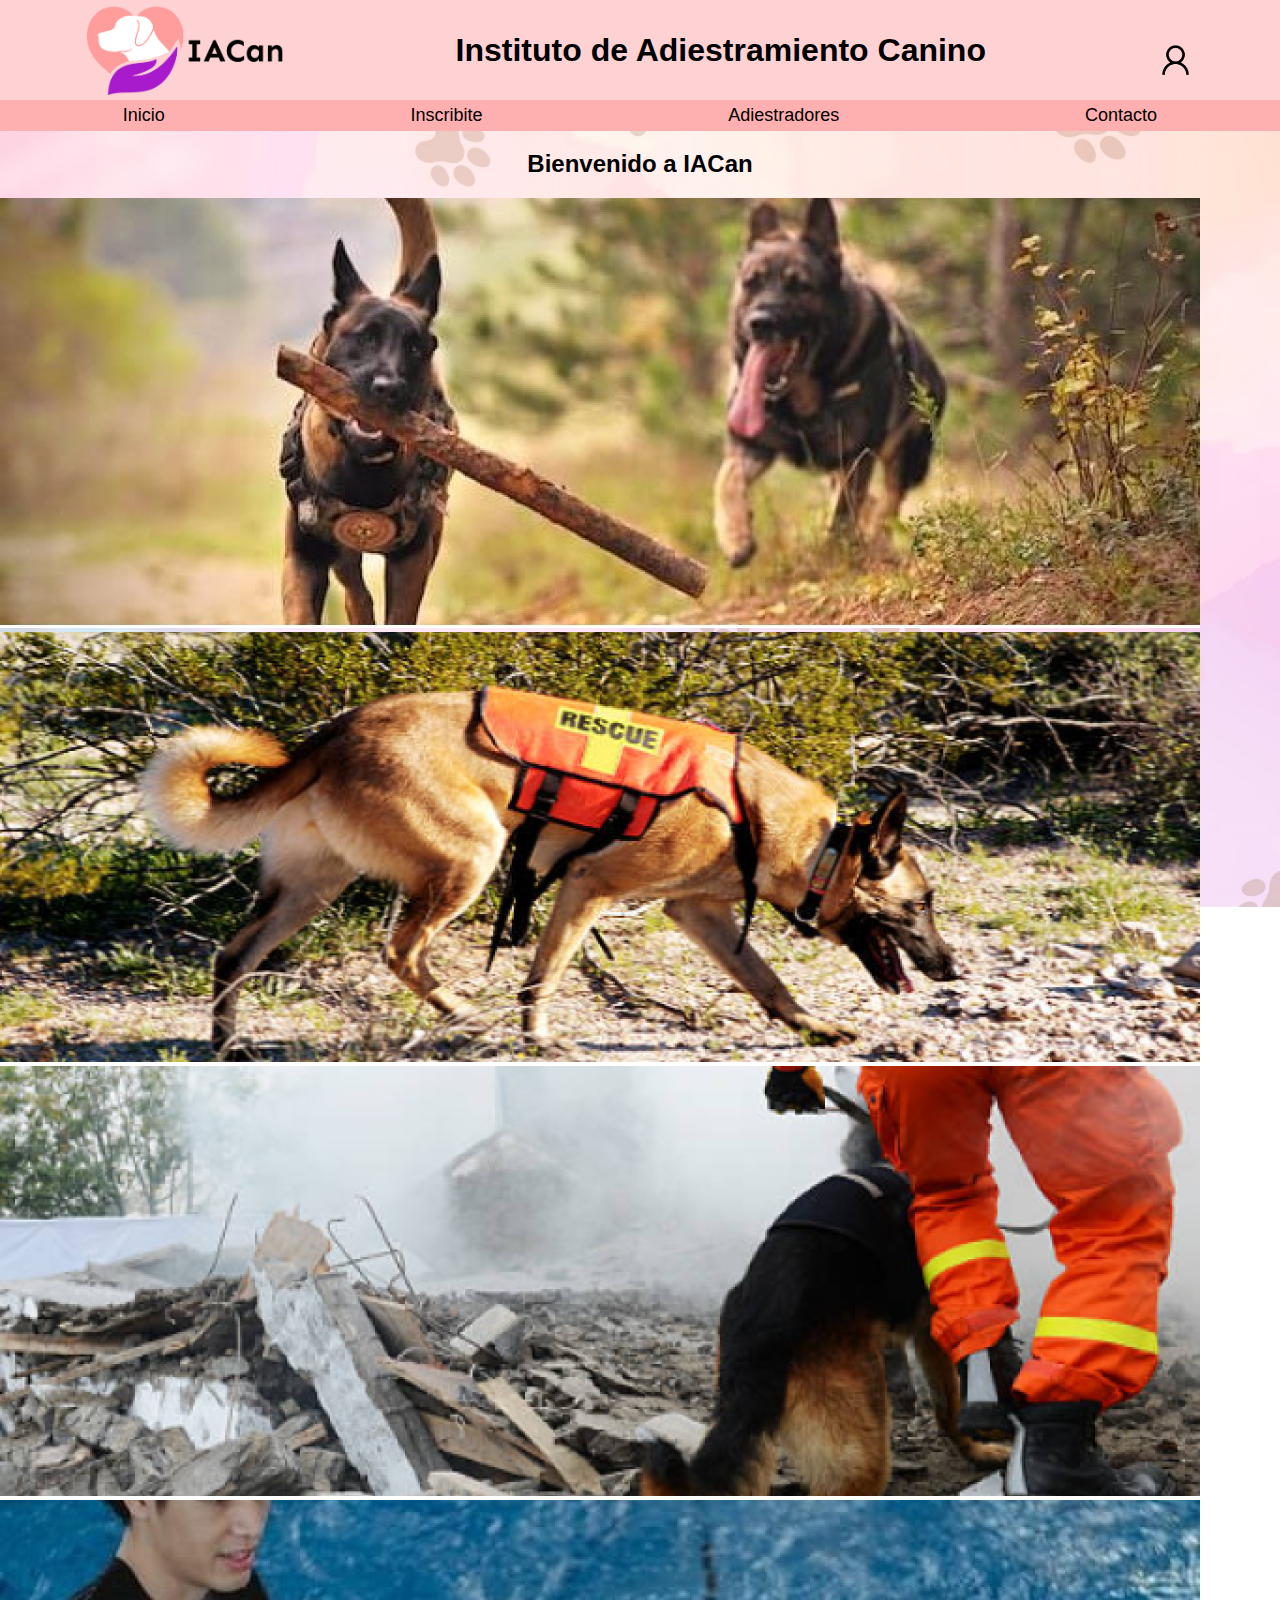
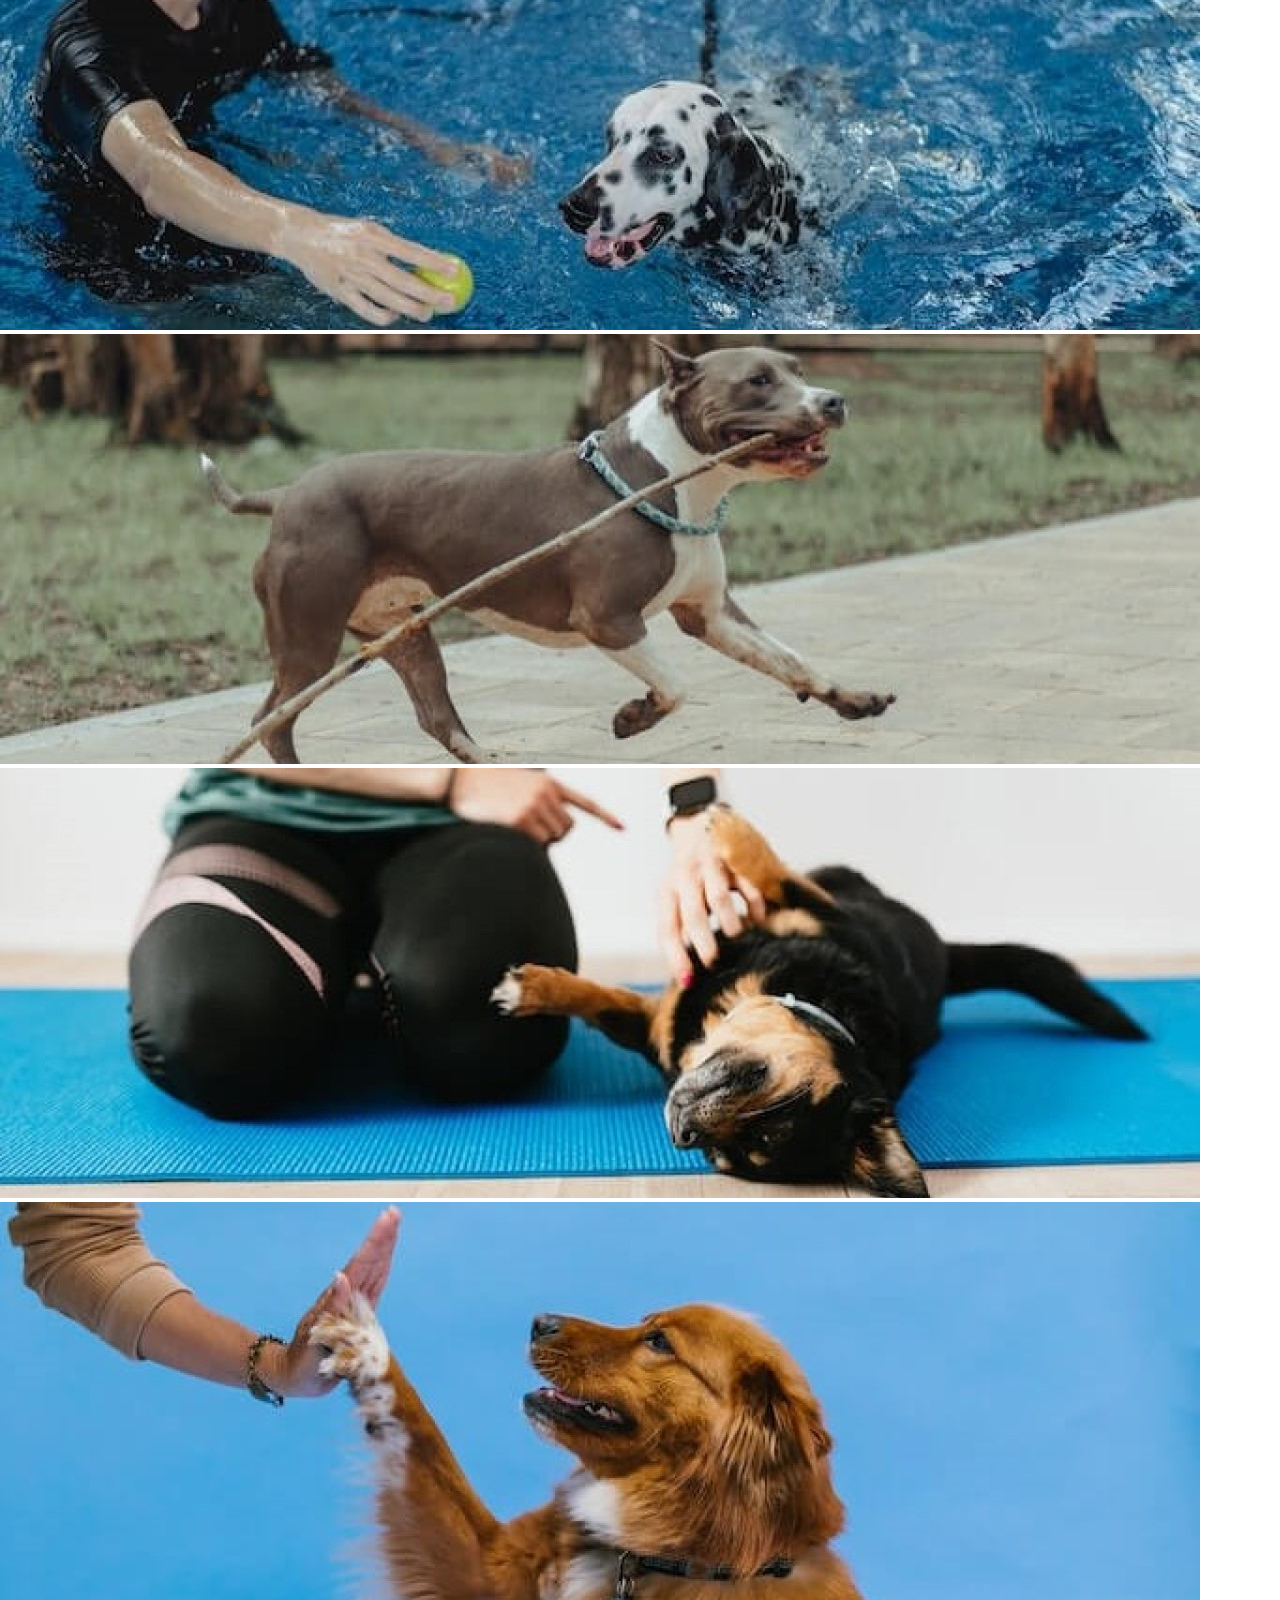
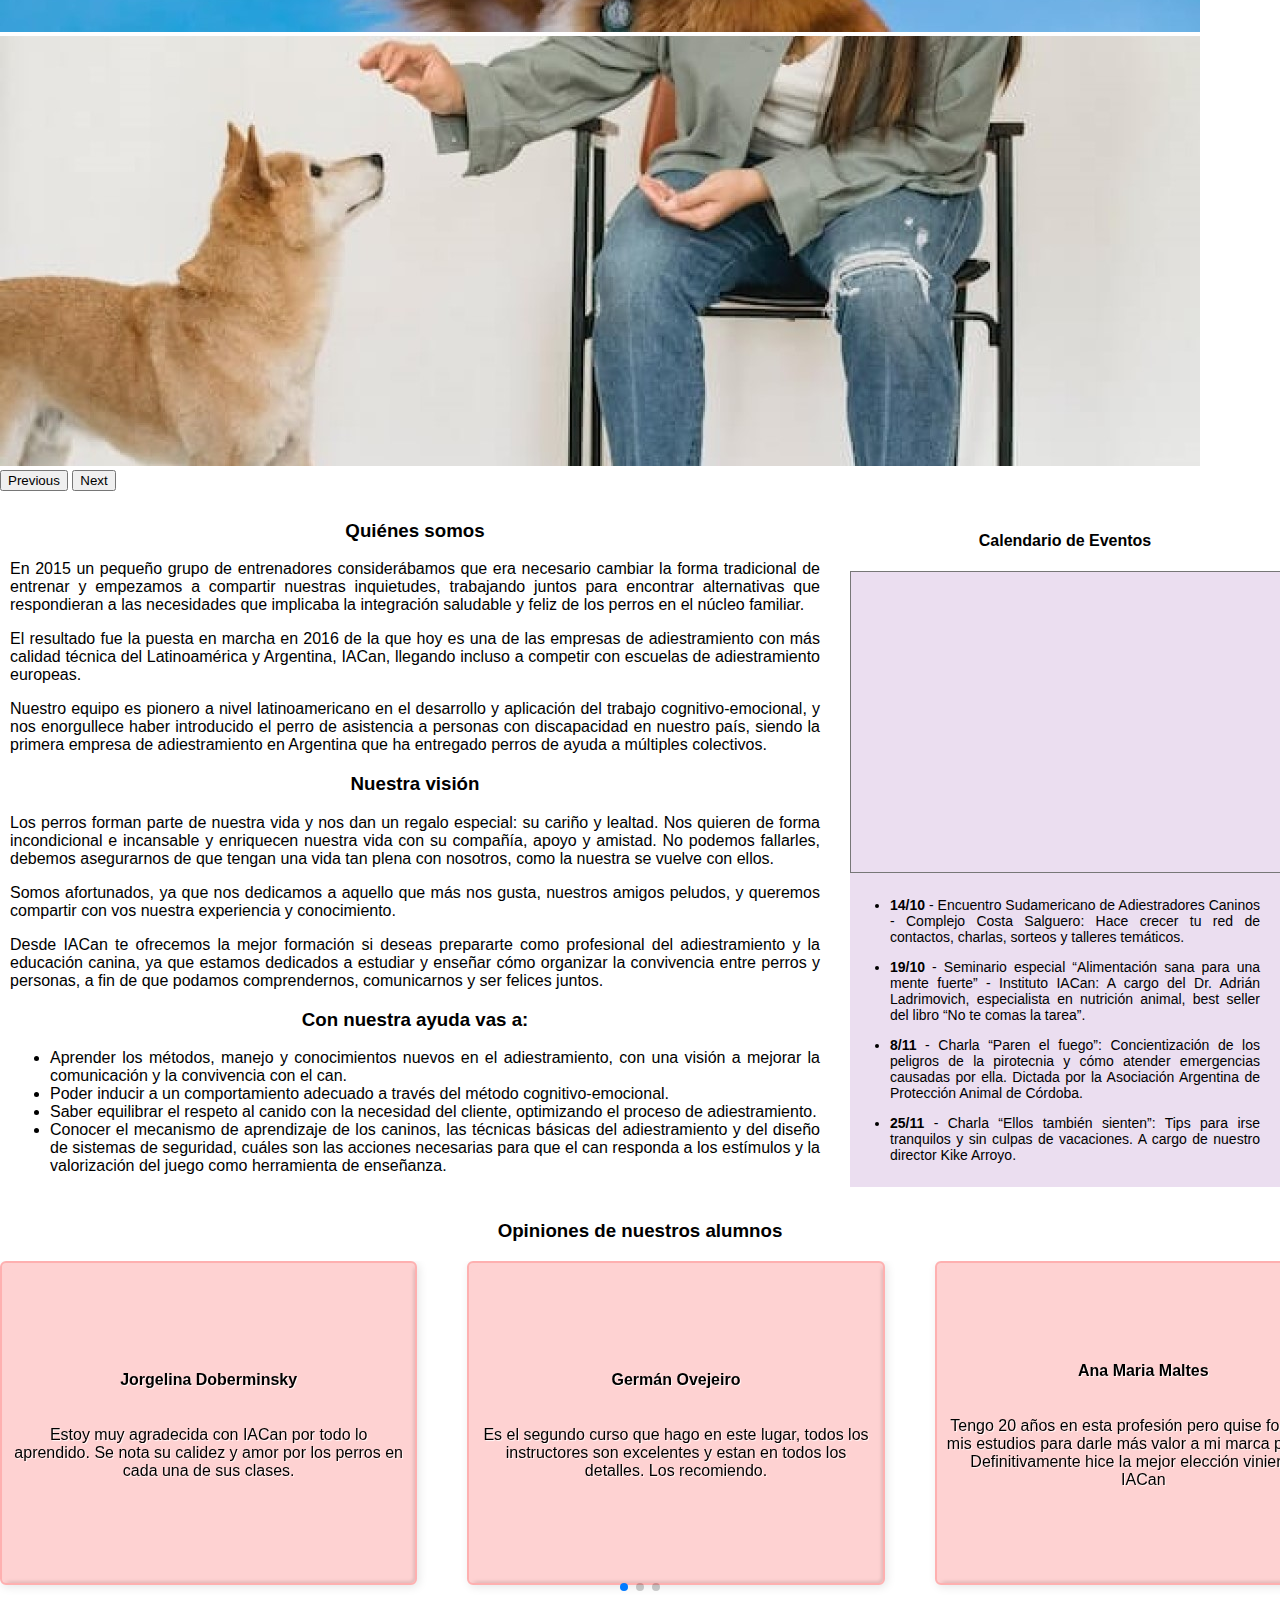
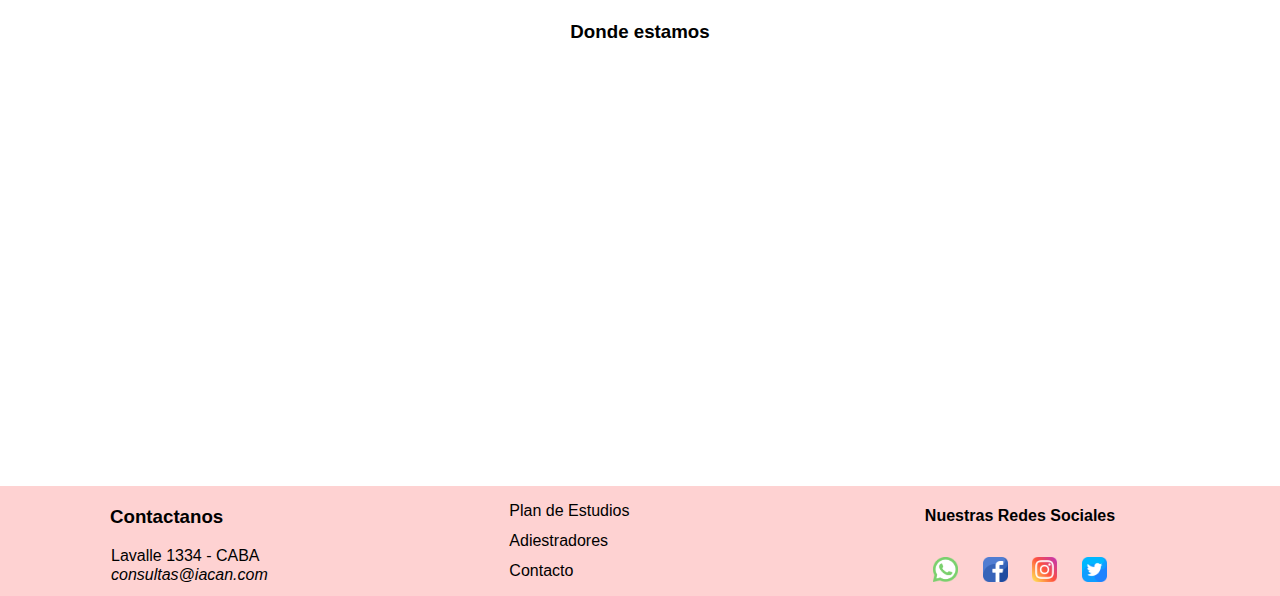
==== index.html @ 7c8966d3 "version 5 - con las opiniones y el log in" ====
<!DOCTYPE html>
<html lang="es">
  <head>
    <meta charset="UTF-8" />
    <meta name="viewport" content="width=device-width, initial-scale=1.0"">
    <title>IACan</title>
    <link rel="shortcut icon" href="img/ico/IACan-Favicon.ico" type="image/x-icon"/>
    <link href="https://cdn.jsdelivr.net/npm/bootstrap@5.3.2/dist/css/bootstrap.min.css" rel="stylesheet" integrity="sha384-T3c6CoIi6uLrA9TneNEoa7RxnatzjcDSCmG1MXxSR1GAsXEV/Dwwykc2MPK8M2HN" crossorigin="anonymous">
    <link rel="stylesheet" href="https://cdn.jsdelivr.net/npm/swiper@10/swiper-bundle.min.css" />
    <link rel="stylesheet" href="css/style.css" />

  </head>
  <body>
    <header>
      <div class="contenedor">
        <img src="img/IACan Logo.png" alt="Logo" class="logo-style" />
        <h1>Instituto de Adiestramiento Canino</h1>
        <a href="pages/form-login.html"><img src="img/inicio.png" alt="inicio" id="inicio"/></a>
      </div>
      <nav>
        <ul>
          <li><a href="#">Inicio</a></li>
          <li><a href="pages/inscripciones.html" target="_self">Inscribite</a></li>
          <li><a href="pages/adiestradores.html" target="_self">Adiestradores</a></li>
          <li><a href="pages/contacto.html" target="_blank">Contacto</a></li>
        </ul>
      </nav>
    </header>
    <main>
      <h2>Bienvenido a IACan</h2>
      <div id="carouselExampleAutoplaying" class="carousel slide" data-bs-ride="carousel">
        <div class="carousel-inner">
          <div class="carousel-item active" data-bs-interval="2000">
            <img src="./img/fot1.jpg" class="d-block w-100" alt="...">
          </div>
          <div class="carousel-item" data-bs-interval="2000">
            <img src="./img/Foto2.png" class="d-block w-100" alt="...">
          </div>
          <div class="carousel-item" data-bs-interval="2000">
            <img src="./img/Foto3.png" class="d-block w-100" alt="...">
          </div>
          <div class="carousel-item" data-bs-interval="2000">
            <img src="./img/fot2.jpg" class="d-block w-100" alt="...">
          </div>
          <div class="carousel-item" data-bs-interval="2000">
            <img src="./img/fot3.jpg" class="d-block w-100" alt="...">
          </div>
          <div class="carousel-item" data-bs-interval="2000">
            <img src="./img/fot4.jpg" class="d-block w-100" alt="...">
          </div>  
          <div class="carousel-item" data-bs-interval="2000">
            <img src="./img/fot6.jpg" class="d-block w-100" alt="...">
          </div>
          <div class="carousel-item" data-bs-interval="2000">
            <img src="./img/fot9.jpg" class="d-block w-100" alt="...">
          </div>
        </div>
        <button class="carousel-control-prev" type="button" data-bs-target="#carouselExampleAutoplaying" data-bs-slide="prev">
          <span class="carousel-control-prev-icon" aria-hidden="true"></span>
          <span class="visually-hidden">Previous</span>
        </button>
        <button class="carousel-control-next" type="button" data-bs-target="#carouselExampleAutoplaying" data-bs-slide="next">
          <span class="carousel-control-next-icon" aria-hidden="true"></span>
          <span class="visually-hidden">Next</span>
        </button>
      </div>
      <div class="centro">
        <div class="info">
          <h3>Quiénes somos</h3>
          <p>
            En 2015 un pequeño grupo de entrenadores considerábamos que era necesario cambiar la forma tradicional de entrenar y 
            empezamos a compartir nuestras inquietudes, trabajando juntos para encontrar alternativas que respondieran a las 
            necesidades que implicaba la integración saludable y feliz de los perros en el núcleo familiar.
          </p>
          <p>  
            El resultado fue la puesta en marcha en 2016 de la que hoy es una de las empresas de adiestramiento con más calidad 
            técnica del Latinoamérica y Argentina, IACan, llegando incluso a competir con escuelas de adiestramiento europeas.
          </p>
          <p>
            Nuestro equipo es pionero a nivel latinoamericano en el desarrollo y aplicación del trabajo cognitivo-emocional, y nos 
            enorgullece haber introducido el perro de asistencia a personas con discapacidad en nuestro país, siendo la primera 
            empresa de adiestramiento en Argentina que ha entregado perros de ayuda a múltiples colectivos.
          </p>
          <h3>Nuestra visión</h3>
          <p>
            Los perros forman parte de nuestra vida y nos dan un regalo especial: su cariño y lealtad. Nos quieren de forma 
            incondicional e incansable y enriquecen nuestra vida con su compañía, apoyo y amistad. No podemos fallarles, debemos 
            asegurarnos de que tengan una vida tan plena con nosotros, como la nuestra se vuelve con ellos.
          </p>
          <p>
            Somos afortunados, ya que nos dedicamos a aquello que más nos gusta, nuestros amigos peludos, y queremos compartir con 
            vos nuestra experiencia y conocimiento.
          </p>
          <p>
            Desde IACan te ofrecemos la mejor formación si deseas prepararte como profesional del adiestramiento y la educación canina, 
            ya que estamos dedicados a estudiar y enseñar cómo organizar la convivencia entre perros y personas, a fin de que podamos 
            comprendernos, comunicarnos y ser felices juntos.
          </p>
          <h3>Con nuestra ayuda vas a:</h3>
          <ul>
            <li>Aprender los métodos, manejo y conocimientos nuevos en el adiestramiento, con una visión a mejorar la comunicación 
              y la convivencia con el can.</li>
            <li>Poder inducir a un comportamiento adecuado a través del método cognitivo-emocional.</li>
            <li>Saber equilibrar el respeto al canido con la necesidad del cliente, optimizando el proceso de adiestramiento.</li>
            <li>Conocer el mecanismo de aprendizaje de los caninos, las técnicas básicas del adiestramiento y del diseño de sistemas 
              de seguridad, cuáles son las acciones necesarias para que el can responda a los estímulos y la valorización del juego 
              como herramienta de enseñanza.</li>
          </ul>
        </div>
        <div class="aside">
          <h4>Calendario de Eventos</h4>
          <div class="calendario">
            <iframe src="https://calendar.google.com/calendar/embed?height=300&wkst=1&bgcolor=%23B39DDB&ctz=America%2FArgentina%2FBuenos_Aires&showTitle=0&showPrint=0&showCalendars=0&showTz=0&showTabs=0&src=NWUyODk5MTg5NDNkMjVhNzdjMzYxMTgxMzAzMzRlMDExNDU2MDM2ODI1NWQyNjkxYmQ0NzE1MzI3MTgxY2EwZUBncm91cC5jYWxlbmRhci5nb29nbGUuY29t&color=%23B39DDB" style="border:solid 1px #777" width="430" height="300" frameborder="0" scrolling="no"></iframe>
            <ul class="eventos">
              <li>
                <p>
                  <b>14/10</b> - Encuentro Sudamericano de Adiestradores Caninos - Complejo Costa Salguero: Hace crecer tu red 
                  de contactos, charlas, sorteos y talleres temáticos.
                </p>  
              </li>
              <li>
                <p>
                  <b>19/10</b> - Seminario especial “Alimentación sana para una mente fuerte” - Instituto IACan: A cargo del 
                  Dr. Adrián Ladrimovich, especialista en nutrición animal, best seller del libro “No te comas la tarea”.
                </p>  
              </li>
              <li>
                <p>
                  <b>8/11</b> - Charla “Paren el fuego”: Concientización de los peligros de la pirotecnia y cómo atender 
                  emergencias causadas por ella. Dictada por la Asociación Argentina de Protección Animal de Córdoba.
                </p>  
              </li>
              <li>
                <p>
                  <b>25/11</b> - Charla “Ellos también sienten”: Tips para irse tranquilos y sin culpas de vacaciones. A cargo 
                  de nuestro director Kike Arroyo.
                </p>  
              </li>
            </ul>
          </div>
        </div>
      </div>
      <h3>Opiniones de nuestros alumnos</h3>
      <div class="swiper mySwiper">
        <div class="swiper-wrapper">
          <div class="swiper-slide">
            <h4>Jorgelina Doberminsky</h4>
            <p>
              Estoy muy agradecida con IACan por todo lo aprendido. Se nota su calidez y amor por los perros en cada una de sus clases.
            </p>
          </div>
          <div class="swiper-slide">
            <h4>Germán Ovejeiro</h4>
            <p>
              Es el segundo curso que hago en este lugar, todos los instructores son excelentes y estan en todos los detalles. 
              Los recomiendo.
            </p>
          </div>
          <div class="swiper-slide">
            <h4>Ana Maria Maltes</h4>
            <p>
              Tengo 20 años en esta profesión pero quise formalizar mis estudios para darle más valor a mi marca personal. 
              Definitivamente hice la mejor elección viniendo a IACan
            </p>
          </div>
          <div class="swiper-slide">
            <h4>Pastor Belgman</h4>
            <p>
              IACan me ha permitido poder responder a las exigencias actuales de mis clientes y poder brindarles lo mejor a nuestros 
              mejores amigos cuadrúpedos.
            </p>
          </div>
          <div class="swiper-slide">
            <h4>Laura Beagle</h4>
            <p>
              Formar un can como acompañante es una gran responsabilidad. El instituto no solo me ha permitido dedicarme a esta 
              hermosa profesión de manera responsable, sino que tambien crea el sentimiento de compromiso con su compañero humano 
              en cada uno de los perros con los que se trabaja. Gracias IACan!
            </p>
          </div>
        </div>
        <div class="swiper-pagination"></div>
      </div>
      <div class="mapa">
        <h3>Donde estamos</h3>
        <iframe src="https://www.google.com/maps/embed?pb=!1m14!1m8!1m3!1d3284.066946732176!2d-58.3855831!3d-34.6024686!3m2!1i1024!2i768!4f13.1!3m3!1m2!1s0x95bccac663e1c671%3A0x56cd23d36848e42f!2sLavalle%201334%2C%20C1055%20CABA!5e0!3m2!1ses!2sar!4v1696792927152!5m2!1ses!2sar" width="600" height="400" style="border:0;" allowfullscreen="" loading="lazy" referrerpolicy="no-referrer-when-downgrade"></iframe>  
      </div>
    </main>
    <footer>
      <div class="datos">
        <h3>Contactanos</h3>
        <p>Lavalle 1334 - CABA</p>
        <p><i>consultas@iacan.com</i></p>
      </div>
      <div class="links">
        <a href="archivos/adiestramiento_canino.pdf" download>Plan de Estudios</a>
        <a href="pages/adiestradores.html">Adiestradores</a>
        <a href="pages/contacto.html" target="_blank">Contacto</a>
      </div>
      <div class="red">
        <h4>Nuestras Redes Sociales</h4>
        <div>
          <a href="#"><img src="img/whatsapp.png" alt="whatsapp"></a>
          <a href="#"><img src="img/facebook.png" alt="facebook"></a>
          <a href="#"><img src="img/instagram.png" alt="instagram"></a>
          <a href="#"><img src="img/twitter.png" alt="twitter"></a>
        </div>
      </div>
    </footer>
    <script src="https://cdn.jsdelivr.net/npm/bootstrap@5.3.2/dist/js/bootstrap.bundle.min.js" integrity="sha384-C6RzsynM9kWDrMNeT87bh95OGNyZPhcTNXj1NW7RuBCsyN/o0jlpcV8Qyq46cDfL" crossorigin="anonymous"></script>
    <script src="https://cdn.jsdelivr.net/npm/swiper@10/swiper-bundle.min.js"></script>

  <!-- Initialize Swiper -->
  <script>
    var swiper = new Swiper(".mySwiper", {
      slidesPerView: 3,
      spaceBetween: 10,
      pagination: {
        el: ".swiper-pagination",
        clickable: true,
      },
      breakpoints: {
        640: {
          slidesPerView: 1,
          spaceBetween: 20,
        },
        768: {
          slidesPerView: 2,
          spaceBetween: 40,
        },
        1024: {
          slidesPerView: 3,
          spaceBetween: 50,
        },
      },
    });
  </script>
  </body>
</html>
---- css/style.css ----
/* Index */
*{
    font-family: Arial, Helvetica, sans-serif;
}

body{
    background-image: url("/img/Fondo.jpg");
    background-position: center center;
    background-repeat: no-repeat;
    background-size: cover;
    background-attachment: fixed;
    margin: 0;
}

header {
    background-color: rgb(254, 210, 210);
    height: 130px;
}

.contenedor {
    height: 100px;
    display: flex;
    justify-content: space-around;
    align-items: center; 
}

.logo-style {
    height: 90px;
}

h1 {
    text-align: center;
    color: #000;
}

#inicio {
    height: 30px;
    float: right;
    margin-top: 20px;
    padding: 5px;
}

#inicio:hover{
    background-color: rgb(254, 176, 176);
    border-radius: 15px;
   
}

nav ul {
    margin: 0;
    padding: 0;
    list-style-type: none;
    display: flex;
    flex-wrap: wrap;
    background-color: rgb(254, 176, 176);
    color: #000;
}

nav li {
    flex: 1 0 auto;
    text-align: center;
}

nav li a {
    font-size: 18px;
}

nav ul a {
    display: block;
    text-decoration: none;
    color:#000;
    margin-left: 110px;
    margin-right: 110px;
    padding: 5px;
}

nav ul a:hover {
    background-color:rgb(215, 189, 226) ;
    color: #000;
    padding: 5px;
}

main { 
    width: 1280px;
    margin: 20px auto;
}

h2 {
    text-align: center;
}

.centro {
    display: flex;
    justify-content: center;
}

.info{
    width: 850px;
    float: left;
    padding: 10px;
    text-align: justify;
    margin-right: 20px;
}

.info h3 {
    text-align: center;
}

.aside{
    width: 430px;
    float: right;
    margin-top: 20px;
}

.aside h4 {
    text-align: center;
}

.calendario {
    background-color: rgb(235, 222, 240);
    padding-bottom: 10px;
}

iframe {
    margin: 0;
}

.eventos {
    text-align: justify;
    font-size: 14px;
    margin-right: 20px;
    margin-top: 20px;
}

h3 {
    text-align: center;
}
.swiper {
    width: 100%;
    height: 100%;
}

.swiper-slide {
    text-align: center;
    font-size: 16px;
    border: 2px solid rgb(254, 176, 176);
	background: rgb(254, 210, 210);
	border-radius: 6px;  
	box-shadow: inset 5px 5px 5px rgb(254, 210, 210), inset -2px -2px 3px rgba(0,0,0,.1), 2px 2px 10px rgba(0,0,0,.1);
	text-shadow: 1px 1px 1px rgba(255,255,255,.9);
    display: flex;
    flex-direction: column;
    justify-content: center;
    align-items: center;
    height: 300px;
    padding: 10px;
}

.swiper-slide img {
    display: block;
    width: 100%;
    height: 100%;
    object-fit: cover;
}

.swiper-pagination {
    position: relative;
    top: 5px;
}

.mapa {
    text-align: center;
}

footer {
    margin: 0px;
    background-color: rgb(254, 210, 210);
    color: #000;
    display: flex;
    justify-content: space-between;
}

.datos {
    margin-top: 10px;
    margin-left: 110px;
}

.datos p{
    margin: 1px;
}

.datos h3{
    margin-top: 10px;
    text-align: left;
}

.links {
    display: flex;
        flex-direction: column;
        justify-content: center;
}

.links a {
    text-decoration: none;
    color: #000;
    padding: 6px;
}

.links a:hover {
    background-color:rgb(215, 189, 226);
    color: #000;
    padding: 6px;
}

.red {
    width: 300px;
    margin-right: 110px;
    display: flex;
    flex-direction: column;
    align-items: center;
    justify-content: center;
}

.red h4 {
    font-weight: bold;
}

.red img {
    width: 25px;
    margin: 10px;
}

/* Inscribite */

.video {
    display: flex;
    justify-content: center;
    align-items: center;
}

.texto {
    text-align: justify;
    margin-left: 100px;
    margin-right: 100px;
}

.box {
    width: 1100px;
    margin: auto;
    display:flex;
    flex-flow: wrap;
    justify-content: center;
    align-items: center;
}

.card_box {
    margin: 10px;
    perspective: 700;
    -webkit-perspective: 700;
}

.card {
    margin: 20px;
    width: 300px;
    height: 320px;
    position: relative;
    background-color: rgb(254, 176, 176);
    transform-style: preserve-3d;
    transition: 0.7s ease;
}

.frente, .dorso {
    width: 90%;
    height: 100%;
    position: absolute;
    backface-visibility: hidden;
    -webkit-backface-visibility: hidden;
}

.dorso {
    background-color: rgb(254, 176, 176);
    transform: rotateY(180deg);
    padding: 15px;
    display: flex;
    flex-direction: column;
    justify-content: center;
    align-items: center;
    text-align: justify;
}

.card_box:hover .card{
    transform: rotateY(180deg);
}

.boton {
    color: black;
    font-size: 25px;
    width: 300px;
    height: 150px;
    display: flex;
    justify-content: center;
    align-items: center;
    background-color: rgb(215, 189, 226);
    border: 3px solid;
    border-color: rgb(125, 60, 152);
    border-radius: 10px;
    transition: 0.5s;
    cursor: pointer;
    margin: 40px;
}

.boton:hover {
    transition: 0.5s;
    background-color: rgb(254, 210, 210);
    border: 3px solid;
    border-color: rgb(94, 13, 6);
}

.boton a{
    text-decoration: none;
    color:#000;
    font-weight: bold;
}

.boton a:hover{
    color:#000;
}

.grupo {
    display: flex;
    justify-content: center;
}

/*Adiestradores*/

#adiestradores {
    display: grid;
    grid-gap: 20px;
    grid-template-columns: 620px 620px;
    justify-content: space-between;
}

.biselado {
    padding: 20px;
	border: 2px solid rgb(254, 176, 176);
	background: rgb(254, 210, 210);
	border-radius: 6px;  
	box-shadow: inset 5px 5px 5px rgb(254, 210, 210), inset -2px -2px 3px rgba(0,0,0,.1), 2px 2px 10px rgba(0,0,0,.1);
	text-shadow: 1px 1px 1px rgba(255,255,255,.9);
}

.biselado .encabezado {
    height: 90px;
}
.biselado h3 {
    text-align: left;
}

.biselado p{
    margin-bottom: 0;
}

.orden {
    display: grid;
    grid-template-columns: 280px 280px;
    grid-template-rows: 50px 50px;    
}

.orden .barrios {
    display: inline-flex;
}

.orden .barrios p {
    margin-right: 10px;
}

.orden .puntaje {
    display: inline-flex;
    align-items: end;
    margin-bottom: 15px;
}

.orden .puntaje img {
    background-size: cover;
    margin-left: 10px;
}

.btn-abrir-modal1, .btn-abrir-modal2, .btn-abrir-modal3, .btn-abrir-modal4, .btn-abrir-modal5, .btn-abrir-modal6, .btn-abrir-modal7, .btn-abrir-modal8, .btn-abrir-modal9, .btn-abrir-modal10, .btn-abrir-modal11, .btn-abrir-modal12, .btn-abrir-modal13, .btn-abrir-modal14,.btn-abrir-modal15,.btn-abrir-modal16,.btn-abrir-modal17,.btn-abrir-modal18,.btn-abrir-modal19,.btn-abrir-modal20,.btn-abrir-modal21,.btn-abrir-modal22,.btn-abrir-modal23,.btn-abrir-modal24,.btn-abrir-modal25,.btn-abrir-modal26,.btn-abrir-modal27,.btn-abrir-modal28,.btn-abrir-modal29,.btn-abrir-modal30 {
    width: 150px;
    height: 30px;
    margin: 10px 75px;
    font-weight: bold;
    background-color: rgb(215, 189, 226);
    border: 3px solid;
    border-color: rgb(125, 60, 152);
    border-radius: 10px;
    cursor: pointer;
}

.modal1 , .modal2, .modal3, .modal4, .modal5, .modal6, .modal7, .modal8, .modal9, .modal10, .modal11, .modal12, .modal13, .modal14, .modal15, .modal16, .modal17, .modal18, .modal19, .modal20, .modal21, .modal22, .modal23, .modal24, .modal25, .modal26, .modal27, .modal28, .modal29, .modal30 {
    background-color: rgb(254, 210, 210);
    border: 3px solid;
    border-color: rgb(94, 13, 6);
    border-radius: 10px;
}

.huellas {
    list-style-image: url("../img/huella.png");
    padding: 5px;
}

.btn-cerrar-modal1,.btn-cerrar-modal2,.btn-cerrar-modal3,.btn-cerrar-modal4,.btn-cerrar-modal5,.btn-cerrar-modal6,.btn-cerrar-modal7,.btn-cerrar-modal8,.btn-cerrar-modal9,.btn-cerrar-modal10,.btn-cerrar-modal11,.btn-cerrar-modal12,.btn-cerrar-modal13,.btn-cerrar-modal14,.btn-cerrar-modal15,.btn-cerrar-modal16,.btn-cerrar-modal17,.btn-cerrar-modal18,.btn-cerrar-modal19,.btn-cerrar-modal20,.btn-cerrar-modal21,.btn-cerrar-modal22,.btn-cerrar-modal23,.btn-cerrar-modal24,.btn-cerrar-modal25,.btn-cerrar-modal26,.btn-cerrar-modal27,.btn-cerrar-modal28,.btn-cerrar-modal29,.btn-cerrar-modal30 {
    width: 150px;
    height: 30px;
    display: block;
    margin: auto;
    font-weight: bold;
    background-color: rgb(215, 189, 226);
    border: 3px solid;
    border-color: rgb(125, 60, 152);
    border-radius: 10px;
    cursor: pointer;
}

.registro {
    color: black;
    font-size: 25px;
    width: 280px;
    height: 150px;
    text-align: center;
    display: flex;
    justify-content: center;
    align-items: center;
    background-color: rgb(215, 189, 226);
    border: 3px solid;
    border-color: rgb(125, 60, 152);
    border-radius: 10px;
    transition: 0.5s;
    cursor: pointer;
    margin: 20px auto;
}

.registro:hover {
    transition: 0.5s;
    background-color: rgb(254, 210, 210);
    border: 3px solid;
    border-color: rgb(94, 13, 6);
}

.registro a{
    text-decoration: none;
    color:#000;
    font-weight: bold;
}

.registro a:hover{
    color:#000;
}

/*Contacto*/

#contact {
    display: flex;
    flex-direction: column;
    gap: 12px;
    width: 600px;
    margin: 0 auto;
    padding: 30px;
    text-align: center;
}

.linea {
    display: flex;
    padding: 10px;
}

label {
    width: 200px;
    font-weight: bold;
    font-size: 18px;
    text-align: left;
}

input {
    width: 300px;
    border-radius: 5px;
}

textarea {
    background-color: #FEF9E7;
}

.button {
    width: 100px;
    height: 50px;
    background-color: rgb(125, 60, 152);
    color: #fff;
    font-weight: bold;
    font-size: 18px;
    border-radius: 5px;
}

.button:hover {
    background-color: rgb(254, 176, 176);
    color: rgb(0, 0, 0);
    cursor: pointer;
}

/*Formulario de alumnos*/

.recuadro{
   border-style: solid;
   border-width: medium;
   border-color:  rgb(254, 176, 176);
}
legend {
    border-color: #000;
    font-size: xx-large;
    color: rgb(125, 60, 152);
    text-align: center;
    font-weight: bold;
}
.dato_u,.dato2{
    text-align: center;
    color:#000;
    font-weight: bold;
 }

.alumnos_adiest{
    display: flex;
    flex-direction: column;
    gap: 12px;
    width: 700px;
    margin: 0 auto;
    padding: 15px;
    text-align: center;
} 

input#genero_u {
    width: 10px;
}

input#genero_a {
    width: 10px;
}

input#ciudad_a {
    width: 10px;
    
}
.grid-container {
    display: grid;
    grid-template-columns: auto auto auto;
    padding: 40px;
    gap: 10px;

  }
.grid-item {
    color: rgb(38, 0, 255);
    font-weight: bold;
}

/*Log - In*/

.ingresar2{
    width: 150px;
    height: 30px;
    margin: 10px 75px;
    font-weight: bold;
    background-color: rgb(215, 189, 226);
    border: 3px solid;
    border-color: rgb(125, 60, 152);
    border-radius:10px;
    cursor: pointer;
}

.grid-container2 {
    display:grid;
    grid-template-columns: 400px 400px ;
    column-gap: 100px;
    width: 800px;
    margin-left: 200px;
    margin-bottom: 150px;
}

.grid-item2,.cuadricula{
height: 200px;
}
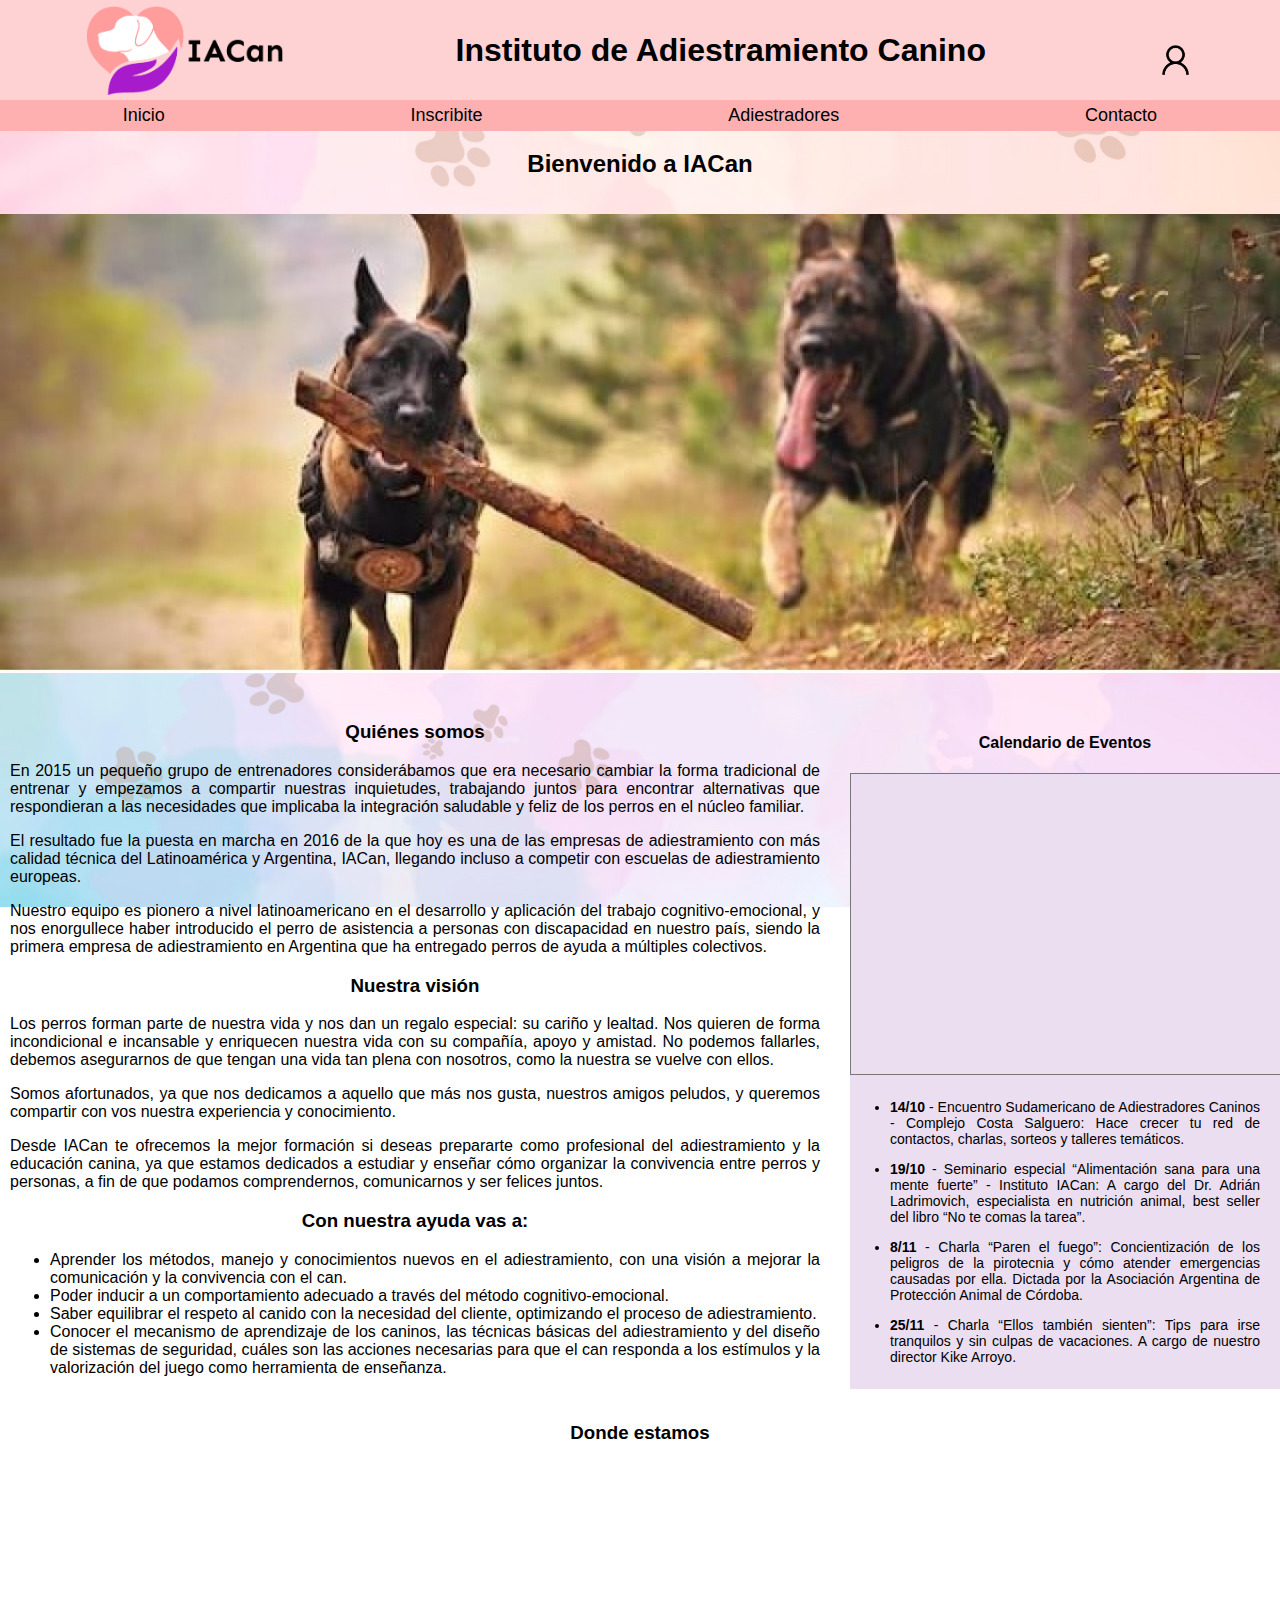
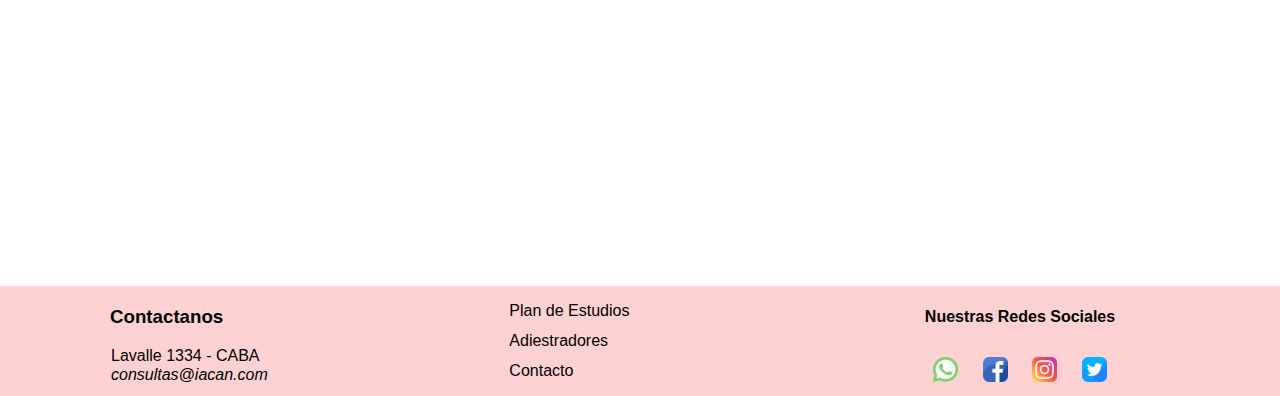
==== commit 0038aaea: "versión 3" ====
--- a/index.html
+++ b/index.html
@@ -5,10 +5,7 @@
     <meta name="viewport" content="width=device-width, initial-scale=1.0"">
     <title>IACan</title>
     <link rel="shortcut icon" href="img/ico/IACan-Favicon.ico" type="image/x-icon"/>
-    <link href="https://cdn.jsdelivr.net/npm/bootstrap@5.3.2/dist/css/bootstrap.min.css" rel="stylesheet" integrity="sha384-T3c6CoIi6uLrA9TneNEoa7RxnatzjcDSCmG1MXxSR1GAsXEV/Dwwykc2MPK8M2HN" crossorigin="anonymous">
-    <link rel="stylesheet" href="https://cdn.jsdelivr.net/npm/swiper@10/swiper-bundle.min.css" />
     <link rel="stylesheet" href="css/style.css" />
-
   </head>
   <body>
     <header>
@@ -28,41 +25,33 @@
     </header>
     <main>
       <h2>Bienvenido a IACan</h2>
-      <div id="carouselExampleAutoplaying" class="carousel slide" data-bs-ride="carousel">
-        <div class="carousel-inner">
-          <div class="carousel-item active" data-bs-interval="2000">
-            <img src="./img/fot1.jpg" class="d-block w-100" alt="...">
-          </div>
-          <div class="carousel-item" data-bs-interval="2000">
-            <img src="./img/Foto2.png" class="d-block w-100" alt="...">
-          </div>
-          <div class="carousel-item" data-bs-interval="2000">
-            <img src="./img/Foto3.png" class="d-block w-100" alt="...">
-          </div>
-          <div class="carousel-item" data-bs-interval="2000">
-            <img src="./img/fot2.jpg" class="d-block w-100" alt="...">
-          </div>
-          <div class="carousel-item" data-bs-interval="2000">
-            <img src="./img/fot3.jpg" class="d-block w-100" alt="...">
-          </div>
-          <div class="carousel-item" data-bs-interval="2000">
-            <img src="./img/fot4.jpg" class="d-block w-100" alt="...">
-          </div>  
-          <div class="carousel-item" data-bs-interval="2000">
-            <img src="./img/fot6.jpg" class="d-block w-100" alt="...">
-          </div>
-          <div class="carousel-item" data-bs-interval="2000">
-            <img src="./img/fot9.jpg" class="d-block w-100" alt="...">
-          </div>
-        </div>
-        <button class="carousel-control-prev" type="button" data-bs-target="#carouselExampleAutoplaying" data-bs-slide="prev">
-          <span class="carousel-control-prev-icon" aria-hidden="true"></span>
-          <span class="visually-hidden">Previous</span>
-        </button>
-        <button class="carousel-control-next" type="button" data-bs-target="#carouselExampleAutoplaying" data-bs-slide="next">
-          <span class="carousel-control-next-icon" aria-hidden="true"></span>
-          <span class="visually-hidden">Next</span>
-        </button>
+      <div class="slider2">
+        <ul>
+          <li>
+            <img src="img/fot1.jpg" alt="">
+          </li>
+          <li>
+            <img src="img/fot2.jpg" alt="">
+          </li>
+          <li>
+            <img src="img/fot3.jpg" alt="">
+          </li>
+          <li>
+            <img src="img/fot4.jpg" alt="">
+          </li>
+          <li>
+            <img src="img/fot6.jpg" alt="">
+          </li>
+          <li>
+            <img src="img/fot9.jpg" alt="">
+          </li>
+          <li>
+            <img src="img/Foto2.png" alt="">
+          </li>
+          <li>
+            <img src="img/Foto3.png" alt="">
+          </li>
+        </ul>
       </div>
       <div class="centro">
         <div class="info">
@@ -140,47 +129,7 @@
           </div>
         </div>
       </div>
-      <h3>Opiniones de nuestros alumnos</h3>
-      <div class="swiper mySwiper">
-        <div class="swiper-wrapper">
-          <div class="swiper-slide">
-            <h4>Jorgelina Doberminsky</h4>
-            <p>
-              Estoy muy agradecida con IACan por todo lo aprendido. Se nota su calidez y amor por los perros en cada una de sus clases.
-            </p>
-          </div>
-          <div class="swiper-slide">
-            <h4>Germán Ovejeiro</h4>
-            <p>
-              Es el segundo curso que hago en este lugar, todos los instructores son excelentes y estan en todos los detalles. 
-              Los recomiendo.
-            </p>
-          </div>
-          <div class="swiper-slide">
-            <h4>Ana Maria Maltes</h4>
-            <p>
-              Tengo 20 años en esta profesión pero quise formalizar mis estudios para darle más valor a mi marca personal. 
-              Definitivamente hice la mejor elección viniendo a IACan
-            </p>
-          </div>
-          <div class="swiper-slide">
-            <h4>Pastor Belgman</h4>
-            <p>
-              IACan me ha permitido poder responder a las exigencias actuales de mis clientes y poder brindarles lo mejor a nuestros 
-              mejores amigos cuadrúpedos.
-            </p>
-          </div>
-          <div class="swiper-slide">
-            <h4>Laura Beagle</h4>
-            <p>
-              Formar un can como acompañante es una gran responsabilidad. El instituto no solo me ha permitido dedicarme a esta 
-              hermosa profesión de manera responsable, sino que tambien crea el sentimiento de compromiso con su compañero humano 
-              en cada uno de los perros con los que se trabaja. Gracias IACan!
-            </p>
-          </div>
-        </div>
-        <div class="swiper-pagination"></div>
-      </div>
+      
       <div class="mapa">
         <h3>Donde estamos</h3>
         <iframe src="https://www.google.com/maps/embed?pb=!1m14!1m8!1m3!1d3284.066946732176!2d-58.3855831!3d-34.6024686!3m2!1i1024!2i768!4f13.1!3m3!1m2!1s0x95bccac663e1c671%3A0x56cd23d36848e42f!2sLavalle%201334%2C%20C1055%20CABA!5e0!3m2!1ses!2sar!4v1696792927152!5m2!1ses!2sar" width="600" height="400" style="border:0;" allowfullscreen="" loading="lazy" referrerpolicy="no-referrer-when-downgrade"></iframe>  
@@ -207,33 +156,5 @@
         </div>
       </div>
     </footer>
-    <script src="https://cdn.jsdelivr.net/npm/bootstrap@5.3.2/dist/js/bootstrap.bundle.min.js" integrity="sha384-C6RzsynM9kWDrMNeT87bh95OGNyZPhcTNXj1NW7RuBCsyN/o0jlpcV8Qyq46cDfL" crossorigin="anonymous"></script>
-    <script src="https://cdn.jsdelivr.net/npm/swiper@10/swiper-bundle.min.js"></script>
-
-  <!-- Initialize Swiper -->
-  <script>
-    var swiper = new Swiper(".mySwiper", {
-      slidesPerView: 3,
-      spaceBetween: 10,
-      pagination: {
-        el: ".swiper-pagination",
-        clickable: true,
-      },
-      breakpoints: {
-        640: {
-          slidesPerView: 1,
-          spaceBetween: 20,
-        },
-        768: {
-          slidesPerView: 2,
-          spaceBetween: 40,
-        },
-        1024: {
-          slidesPerView: 3,
-          spaceBetween: 50,
-        },
-      },
-    });
-  </script>
   </body>
 </html>
--- a/css/style.css
+++ b/css/style.css
@@ -2,6 +2,7 @@
 *{
     font-family: Arial, Helvetica, sans-serif;
 }
+
 
 body{
     background-image: url("/img/Fondo.jpg");
@@ -10,6 +11,7 @@
     background-size: cover;
     background-attachment: fixed;
     margin: 0;
+    padding: 0;
 }
 
 header {
@@ -89,6 +91,42 @@
     text-align: center;
 }
 
+.slider2 {
+	width: 100%;
+	margin: auto;
+	overflow: hidden;
+}
+
+.slider2 ul {
+	display: flex;
+	padding: 0;
+	width: 800%;
+	animation: cambio 20s infinite alternate linear;
+}
+
+.slider2 li {
+	width: 100%;
+	list-style: none;
+}
+
+.slider2 img {
+	width: 100%;
+}
+
+@keyframes cambio {
+	0% {margin-left: 0;}
+	20% {margin-left: 0;}
+	
+	25% {margin-left: -100%;}
+	45% {margin-left: -100%;}
+	
+	50% {margin-left: -200%;}
+	70% {margin-left: -200%;}
+	
+	75% {margin-left: -300%;}
+	100% {margin-left: -300%;}
+}
+
 .centro {
     display: flex;
     justify-content: center;
@@ -130,42 +168,6 @@
     font-size: 14px;
     margin-right: 20px;
     margin-top: 20px;
-}
-
-h3 {
-    text-align: center;
-}
-.swiper {
-    width: 100%;
-    height: 100%;
-}
-
-.swiper-slide {
-    text-align: center;
-    font-size: 16px;
-    border: 2px solid rgb(254, 176, 176);
-	background: rgb(254, 210, 210);
-	border-radius: 6px;  
-	box-shadow: inset 5px 5px 5px rgb(254, 210, 210), inset -2px -2px 3px rgba(0,0,0,.1), 2px 2px 10px rgba(0,0,0,.1);
-	text-shadow: 1px 1px 1px rgba(255,255,255,.9);
-    display: flex;
-    flex-direction: column;
-    justify-content: center;
-    align-items: center;
-    height: 300px;
-    padding: 10px;
-}
-
-.swiper-slide img {
-    display: block;
-    width: 100%;
-    height: 100%;
-    object-fit: cover;
-}
-
-.swiper-pagination {
-    position: relative;
-    top: 5px;
 }
 
 .mapa {
@@ -331,6 +333,12 @@
     justify-content: center;
 }
 
+h2 {
+    text-align: center;
+}
+
+
+
 /*Adiestradores*/
 
 #adiestradores {
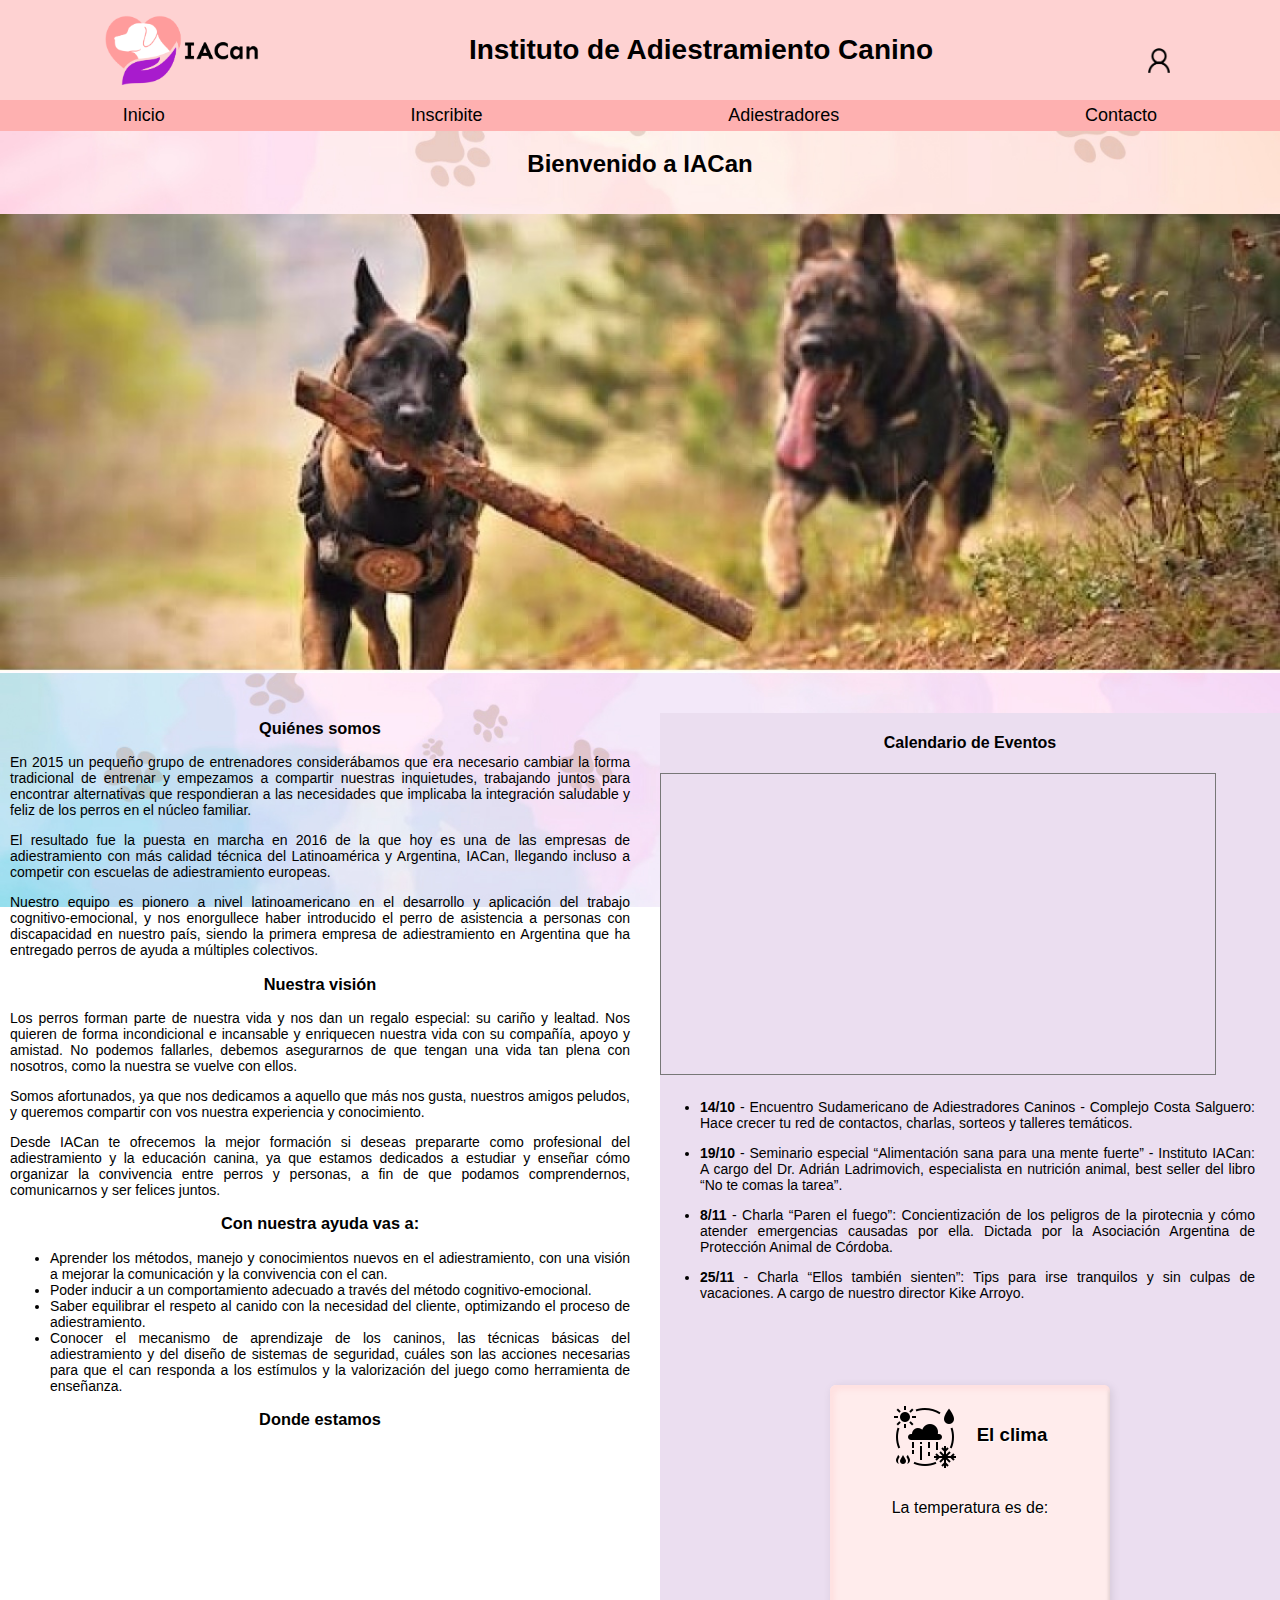
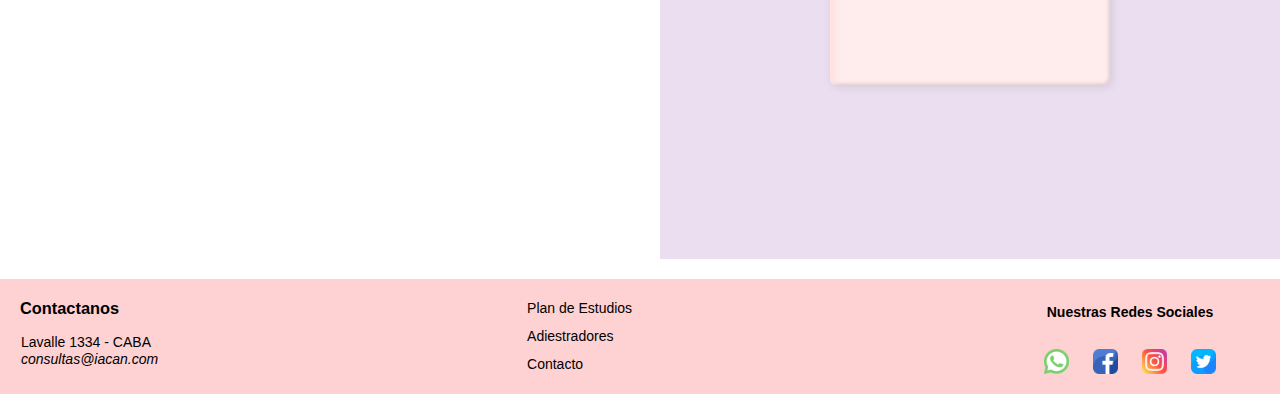
==== commit 381a49cb: "Responsive Tablet" ====
--- a/index.html
+++ b/index.html
@@ -95,6 +95,10 @@
               de seguridad, cuáles son las acciones necesarias para que el can responda a los estímulos y la valorización del juego 
               como herramienta de enseñanza.</li>
           </ul>
+          <div class="mapa">
+            <h3>Donde estamos</h3>
+            <iframe src="https://www.google.com/maps/embed?pb=!1m14!1m8!1m3!1d3284.066946732176!2d-58.3855831!3d-34.6024686!3m2!1i1024!2i768!4f13.1!3m3!1m2!1s0x95bccac663e1c671%3A0x56cd23d36848e42f!2sLavalle%201334%2C%20C1055%20CABA!5e0!3m2!1ses!2sar!4v1696792927152!5m2!1ses!2sar" width="600" height="400" style="border:0;" allowfullscreen="" loading="lazy" referrerpolicy="no-referrer-when-downgrade"></iframe>  
+          </div>
         </div>
         <div class="aside">
           <h4>Calendario de Eventos</h4>
@@ -127,13 +131,18 @@
               </li>
             </ul>
           </div>
+          <div class="clima">
+            <div class="icon">
+              <img src="img/clima.png" alt="clima">
+              <h3>El clima</h3>
+            </div>
+            <div class="text">La temperatura es de:  </div>
+            <div class="temp"></div>
+            <div class="summary"></div>
+            <div class="location"></div>
+          </div>
         </div>
-      </div>
-      
-      <div class="mapa">
-        <h3>Donde estamos</h3>
-        <iframe src="https://www.google.com/maps/embed?pb=!1m14!1m8!1m3!1d3284.066946732176!2d-58.3855831!3d-34.6024686!3m2!1i1024!2i768!4f13.1!3m3!1m2!1s0x95bccac663e1c671%3A0x56cd23d36848e42f!2sLavalle%201334%2C%20C1055%20CABA!5e0!3m2!1ses!2sar!4v1696792927152!5m2!1ses!2sar" width="600" height="400" style="border:0;" allowfullscreen="" loading="lazy" referrerpolicy="no-referrer-when-downgrade"></iframe>  
-      </div>
+      </div>      
     </main>
     <footer>
       <div class="datos">
@@ -156,5 +165,6 @@
         </div>
       </div>
     </footer>
+    <script src="js/script.js"></script>
   </body>
 </html>
--- a/css/style.css
+++ b/css/style.css
@@ -144,10 +144,16 @@
     text-align: center;
 }
 
+
+.mapa {
+    text-align: center;
+}
+
 .aside{
     width: 430px;
     float: right;
     margin-top: 20px;
+    background-color: rgb(235, 222, 240);
 }
 
 .aside h4 {
@@ -155,7 +161,7 @@
 }
 
 .calendario {
-    background-color: rgb(235, 222, 240);
+    
     padding-bottom: 10px;
 }
 
@@ -170,8 +176,31 @@
     margin-top: 20px;
 }
 
-.mapa {
-    text-align: center;
+.aside .clima {
+    background-color: rgb(255, 236, 236);
+    border-radius: 6px;  
+	box-shadow: inset 5px 5px 5px rgb(255, 225, 225), inset -2px -2px 3px rgba(0,0,0,.1), 2px 2px 10px rgba(0,0,0,.1);
+	text-shadow: 1px 1px 1px rgba(255,255,255,.9);
+    width: 280px;
+    height: 300px;
+    margin: 60px auto;
+    display: flex;
+    flex-direction: column;
+    align-items: center;
+}
+
+.icon {
+    display: flex;
+    justify-content: center;
+    margin: 20px;
+}
+
+.icon img {
+    margin-right: 20px;
+}
+
+.text, .temp, .summary, .location {
+    margin: 10px auto;
 }
 
 footer {
@@ -198,8 +227,8 @@
 
 .links {
     display: flex;
-        flex-direction: column;
-        justify-content: center;
+    flex-direction: column;
+    justify-content: center;
 }
 
 .links a {
@@ -337,15 +366,39 @@
     text-align: center;
 }
 
-
+.swiper {
+    width: 100%;
+    height: 100%;
+    margin: auto;
+    box-sizing: border-box;
+}
+
+.swiper-slide {
+    text-align: center;
+    font-size: 16px;
+    width: 250px;
+    height: 250px;
+	background: rgb(254, 210, 210);
+	border-radius: 6px;  
+	box-shadow: inset 5px 5px 5px rgb(254, 210, 210), inset -2px -2px 3px rgba(0,0,0,.1), 2px 2px 10px rgba(0,0,0,.1);
+	text-shadow: 1px 1px 1px rgba(255,255,255,.9);
+    display: flex;
+    flex-direction: column;
+    justify-content: center;
+    align-items: center;
+}
+
+.swiper-slide p{
+    padding: 10px;
+}
 
 /*Adiestradores*/
 
 #adiestradores {
     display: grid;
-    grid-gap: 20px;
-    grid-template-columns: 620px 620px;
-    justify-content: space-between;
+    grid-gap: 10px;
+    grid-template-columns: 600px 600px;
+    justify-content: space-around;
 }
 
 .biselado {
@@ -565,14 +618,14 @@
   }
 .grid-item {
     color: rgb(38, 0, 255);
-    font-weight: bold;
+    font-weight: bold;
 }
 
 /*Log - In*/
 
 .ingresar2{
-    width: 150px;
-    height: 30px;
+    width: 200px;
+    height: 75px;
     margin: 10px 75px;
     font-weight: bold;
     background-color: rgb(215, 189, 226);
@@ -580,18 +633,167 @@
     border-color: rgb(125, 60, 152);
     border-radius:10px;
     cursor: pointer;
+    font-size: large;
+}
+
+.ingresar2:hover {
+    transition: 0.5s;
+    background-color: rgb(254, 210, 210);
+    border: 3px solid;
+    border-color: rgb(94, 13, 6);
 }
 
 .grid-container2 {
     display:grid;
     grid-template-columns: 400px 400px ;
-    column-gap: 100px;
-    width: 800px;
-    margin-left: 200px;
+    column-gap: 200px;
+    width: 1280px;
     margin-bottom: 150px;
-}
-
-.grid-item2,.cuadricula{
-height: 200px;
-}
-
+    height: 341px;
+}
+
+.grid-item2 .biselado{
+    height: 300px;
+    width: 400px;
+    margin-left: 30%;
+    margin-top: 10%;
+}
+
+.cuadricula {
+    height: 300px;
+}
+
+input#usuario_login, input#contraseña_login {
+    width: 200px;
+}
+
+.registro_alumno, .registro_adiestrador {
+    text-align: center;
+    margin-top: 15px;
+}
+
+.dato_login {
+    text-align: center;
+    margin-top: 20px;
+    height: 30px;
+}
+
+.boton_ingreso {
+    text-align: center;
+    margin-top: 25px;
+}
+
+/*----------------------------------*/
+/*Responsive Tablet*/
+@media screen and (min-width: 640px) and (max-width: 1280px) {
+    /*Index*/
+    header {
+        height: 130px;
+    }
+    
+    .contenedor {
+        height: 100px;
+    }
+    
+    .logo-style {
+        height: 70px;
+    }
+
+    h1 {
+        font-size: 28px;
+    }
+        
+    #inicio {
+        height: 25px;
+        float: right;
+        margin-top: 20px;
+        padding: 5px;
+    }
+    
+    nav ul a {
+        margin: 0;
+    }
+    
+    main { 
+        width: 100%;
+        margin: 20px auto;
+    }
+
+    .info{
+        width: 50%;
+        font-size: 14px;
+    }
+    
+    .aside{
+        width: 50%;
+    }
+    
+    .calendario {
+        margin-right: 5px;
+    }
+    
+    iframe {
+        width: 90%;
+    }
+    
+    footer {
+        margin: 0px;
+        font-size: 14px;
+        height: 115px;
+    }
+    
+    .datos {
+        margin-left: 20px;
+        
+    }
+
+    .links {
+        margin-left: 20px;
+    }
+    
+    .red {
+        margin-right: 0;
+    }
+    
+    /*Adiestradores*/
+
+    #adiestradores {
+        display: flex;
+        flex-direction: column;
+        justify-content: center;
+        width: 90%;
+        margin: auto 5%;
+    }
+    
+    .biselado .encabezado {
+        height: 110px;
+    }
+       
+    .orden {
+        display: grid;
+        grid-template-columns: 280px 280px;
+        grid-template-rows: 60px 60px;    
+        column-gap: 20px;
+    }
+
+    .orden .barrios {
+        width: 90%;
+    }
+}
+    
+
+
+
+
+
+
+
+
+
+
+/*@media screen and (max-width: 640px) {
+    .menu {
+    background: blue;
+    }
+    }*/
+    
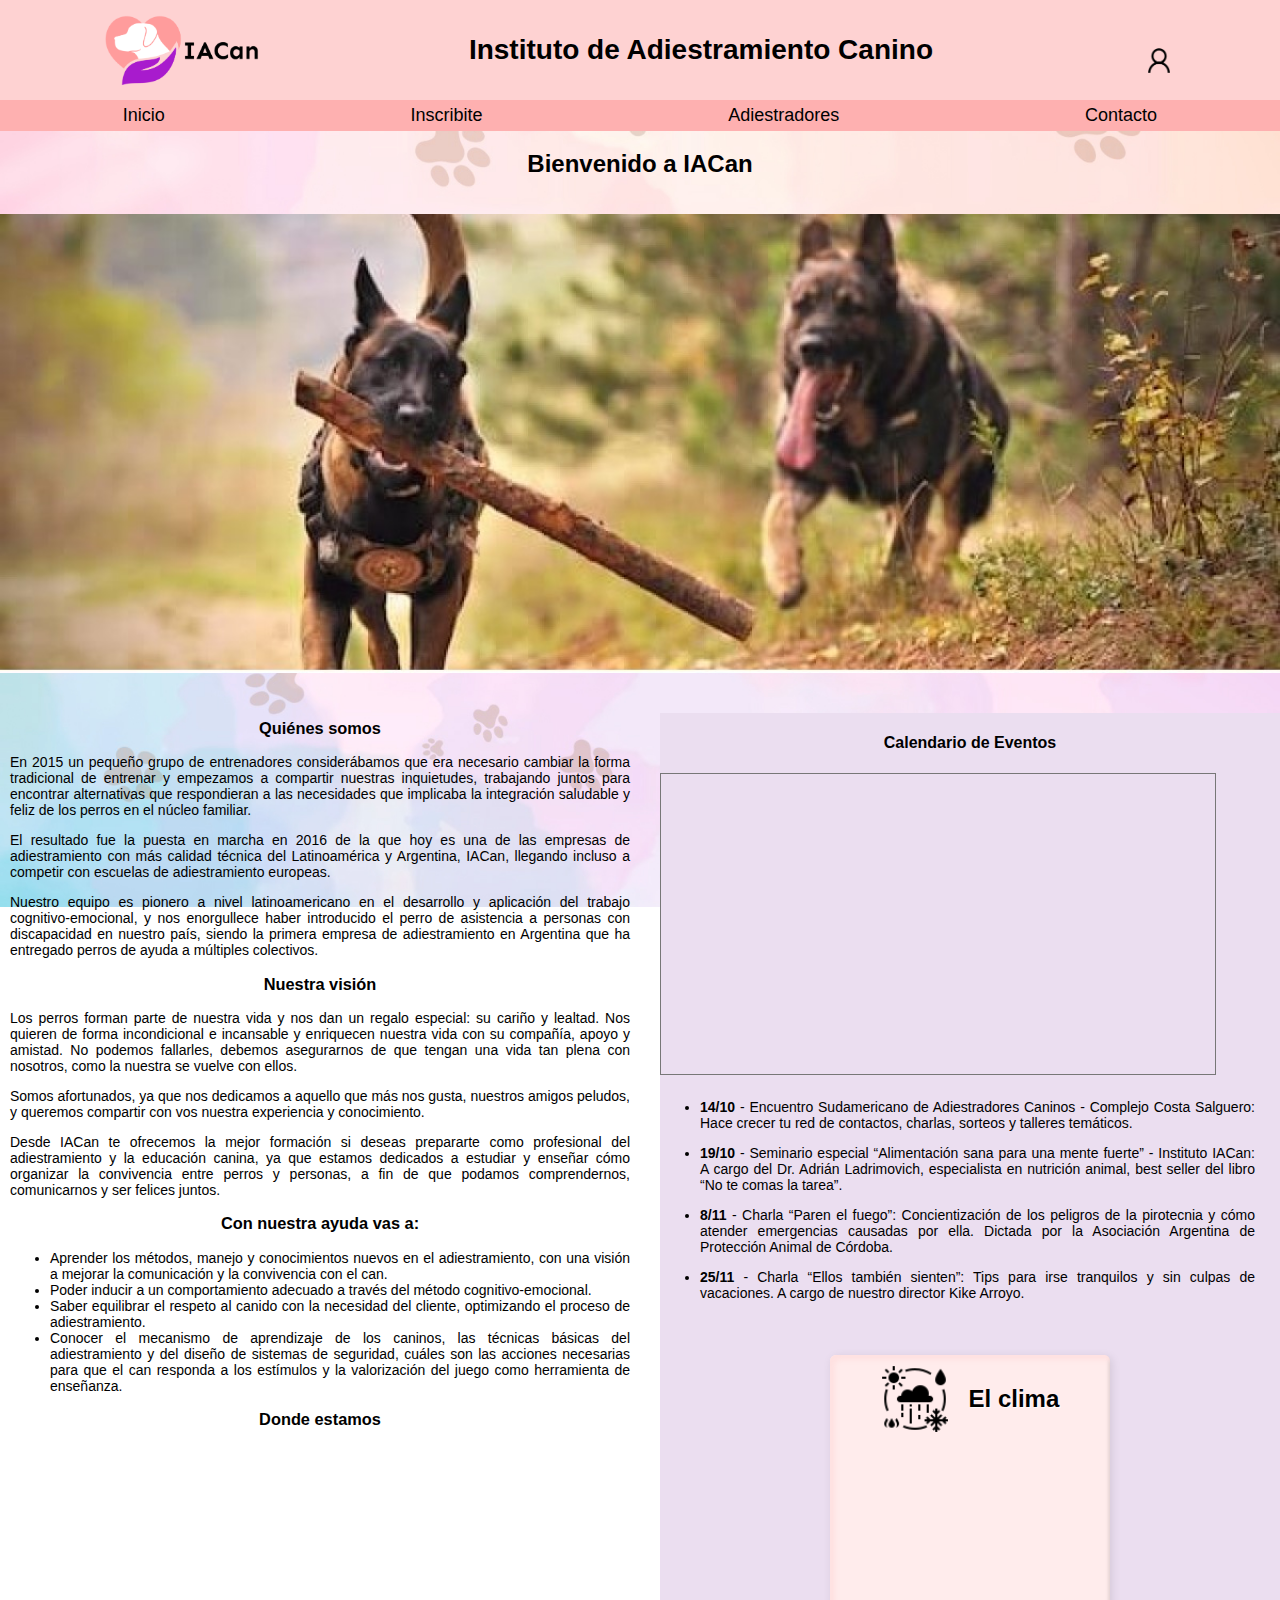
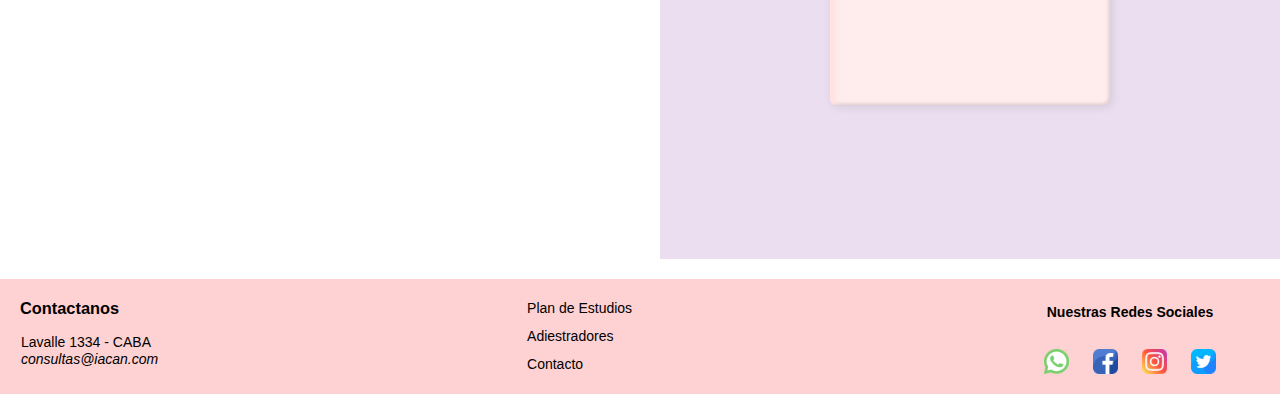
==== commit ace2c911: "con el clima arreglado" ====
--- a/index.html
+++ b/index.html
@@ -14,9 +14,9 @@
         <h1>Instituto de Adiestramiento Canino</h1>
         <a href="pages/form-login.html"><img src="img/inicio.png" alt="inicio" id="inicio"/></a>
       </div>
-      <nav>
+      <nav> 
         <ul>
-          <li><a href="#">Inicio</a></li>
+          <li><a href="index.html">Inicio</a></li>
           <li><a href="pages/inscripciones.html" target="_self">Inscribite</a></li>
           <li><a href="pages/adiestradores.html" target="_self">Adiestradores</a></li>
           <li><a href="pages/contacto.html" target="_blank">Contacto</a></li>
@@ -131,15 +131,19 @@
               </li>
             </ul>
           </div>
-          <div class="clima">
+          <div id="clima">
             <div class="icon">
               <img src="img/clima.png" alt="clima">
-              <h3>El clima</h3>
+              <h2>El clima</h2>
             </div>
-            <div class="text">La temperatura es de:  </div>
-            <div class="temp"></div>
-            <div class="summary"></div>
-            <div class="location"></div>
+            <div id="caja1">
+              <h3 id="ubicacion"></h3>
+              <img id="icono-animado" src="" alt="">
+            </div>
+            <div id="caja2">
+              <h3 id="temperatura-valor"></h3>
+              <h5 id="temperatura-descripcion"></h5>
+            </div>
           </div>
         </div>
       </div>      
@@ -165,6 +169,8 @@
         </div>
       </div>
     </footer>
+    <script src="js/main.js"></script>
     <script src="js/script.js"></script>
+    
   </body>
 </html>
--- a/css/style.css
+++ b/css/style.css
@@ -38,7 +38,7 @@
 #inicio {
     height: 30px;
     float: right;
-    margin-top: 20px;
+    margin-top: 10px;
     padding: 5px;
 }
 
@@ -53,7 +53,9 @@
     padding: 0;
     list-style-type: none;
     display: flex;
-    flex-wrap: wrap;
+    flex-flow: row wrap;
+    justify-content: space-between;
+    align-items: center;
     background-color: rgb(254, 176, 176);
     color: #000;
 }
@@ -176,14 +178,14 @@
     margin-top: 20px;
 }
 
-.aside .clima {
+.aside #clima {
     background-color: rgb(255, 236, 236);
     border-radius: 6px;  
 	box-shadow: inset 5px 5px 5px rgb(255, 225, 225), inset -2px -2px 3px rgba(0,0,0,.1), 2px 2px 10px rgba(0,0,0,.1);
 	text-shadow: 1px 1px 1px rgba(255,255,255,.9);
     width: 280px;
-    height: 300px;
-    margin: 60px auto;
+    height: 350px;
+    margin: 30px auto;
     display: flex;
     flex-direction: column;
     align-items: center;
@@ -192,15 +194,17 @@
 .icon {
     display: flex;
     justify-content: center;
-    margin: 20px;
+    margin: 10px;
 }
 
 .icon img {
     margin-right: 20px;
 }
 
-.text, .temp, .summary, .location {
-    margin: 10px auto;
+#caja1, #caja2 h3, h5{
+    display: flex;
+    flex-direction: column;
+    text-align: center;
 }
 
 footer {
@@ -685,6 +689,7 @@
 
 /*----------------------------------*/
 /*Responsive Tablet*/
+
 @media screen and (min-width: 640px) and (max-width: 1280px) {
     /*Index*/
     header {
@@ -790,10 +795,96 @@
 
 
 
-
-/*@media screen and (max-width: 640px) {
-    .menu {
-    background: blue;
-    }
-    }*/
-    
+/*Responsive Celular*/
+
+@media screen and (max-width: 640px) {
+    /*Index*/
+    header {
+        height: 130px;
+    }
+    
+    .contenedor {
+        height: 140px;
+    }
+
+    .logo-style {
+        height: 50px;
+    }
+
+    h1 {
+        font-size: 18px;
+    }
+        
+    #inicio {
+        height: 15px;
+        float: right;
+        margin-top: 20px;
+        padding: 5px;
+    }
+  
+    main { 
+        width: 100%;
+        margin: 20px auto;
+    }
+
+    .info{
+        width: 50%;
+        font-size: 14px;
+    }
+    
+    .aside{
+        width: 50%;
+    }
+    
+    .calendario {
+        margin-right: 5px;
+    }
+    
+    iframe {
+        width: 90%;
+    }
+    
+    footer {
+        margin: 0px;
+        font-size: 14px;
+        height: 115px;
+    }
+    
+    .datos {
+        margin-left: 20px;
+        
+    }
+
+    .links {
+        margin-left: 20px;
+    }
+    
+    .red {
+        margin-right: 0;
+    }
+    
+    /*Adiestradores*/
+
+    #adiestradores {
+        display: flex;
+        flex-direction: column;
+        justify-content: center;
+        width: 90%;
+        margin: auto 5%;
+    }
+    
+    .biselado .encabezado {
+        height: 110px;
+    }
+       
+    .orden {
+        display: grid;
+        grid-template-columns: 280px 280px;
+        grid-template-rows: 60px 60px;    
+        column-gap: 20px;
+    }
+
+    .orden .barrios {
+        width: 90%;
+    }
+}
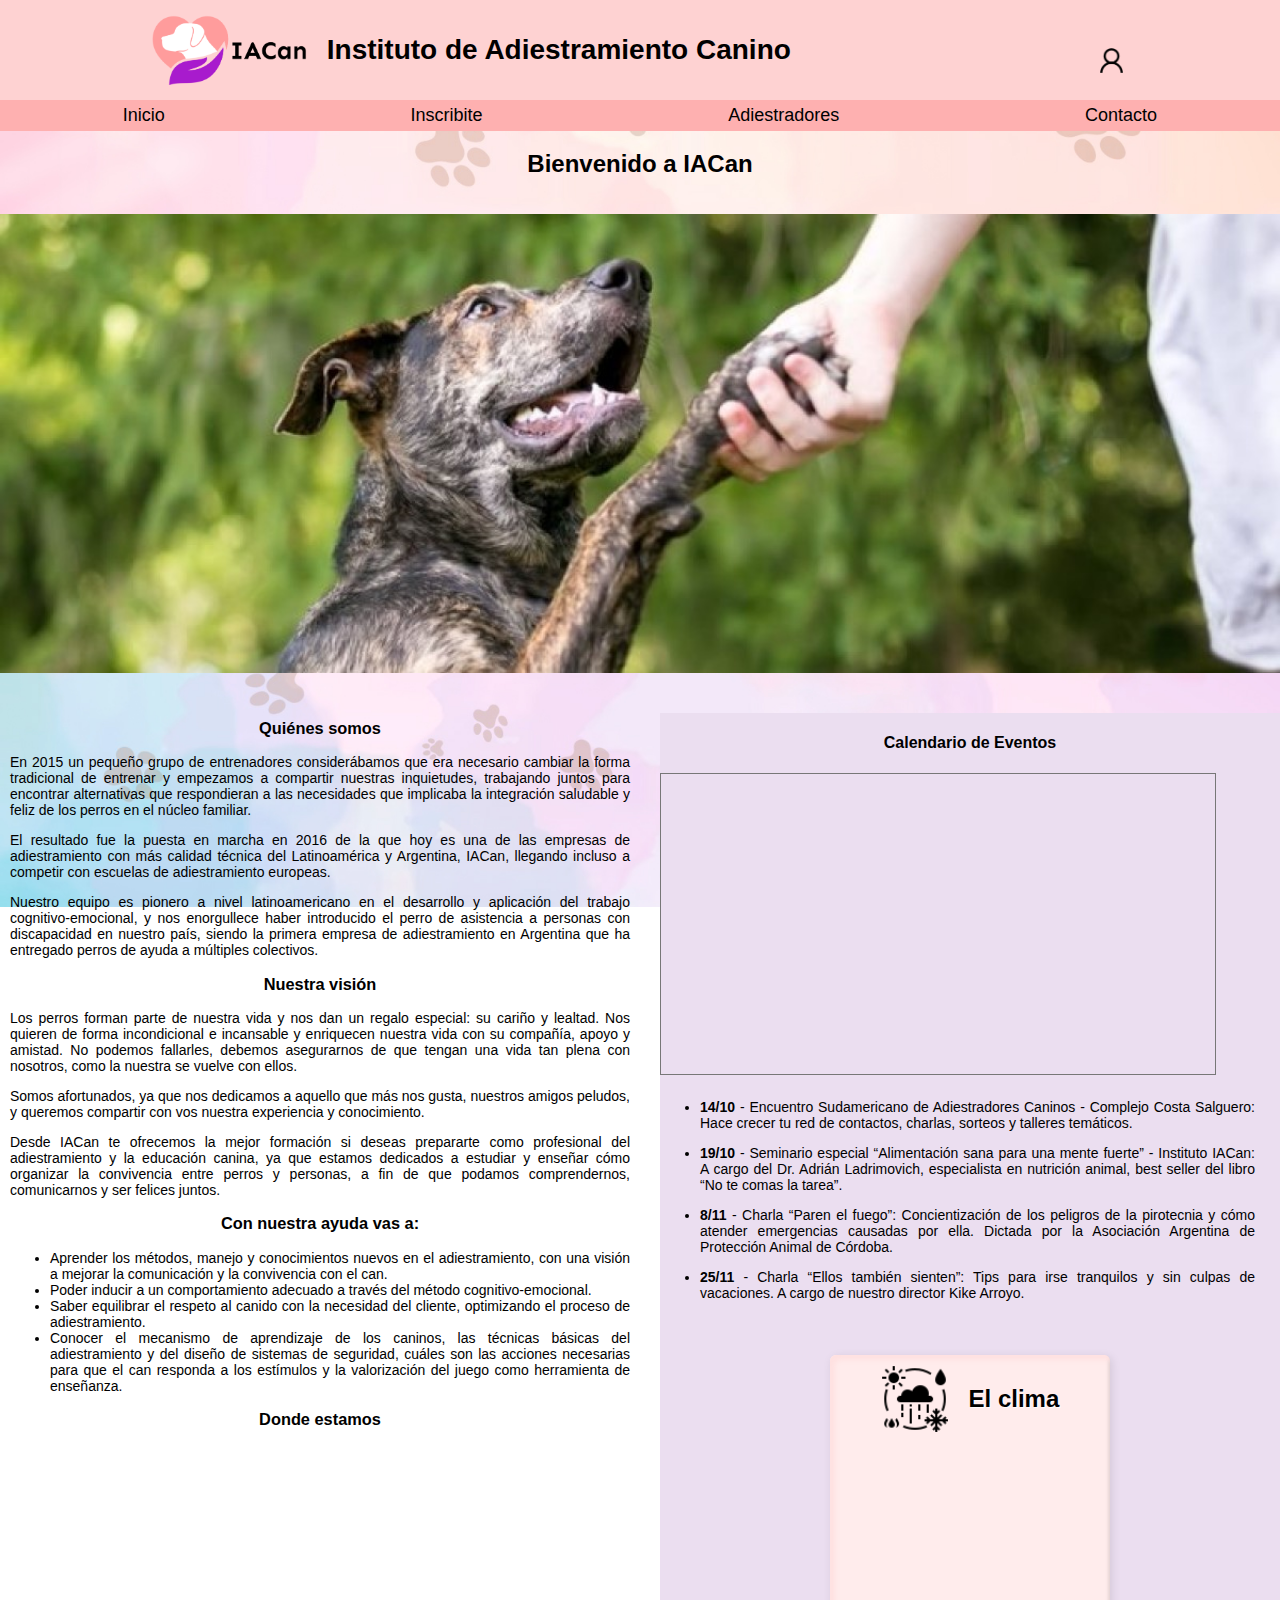
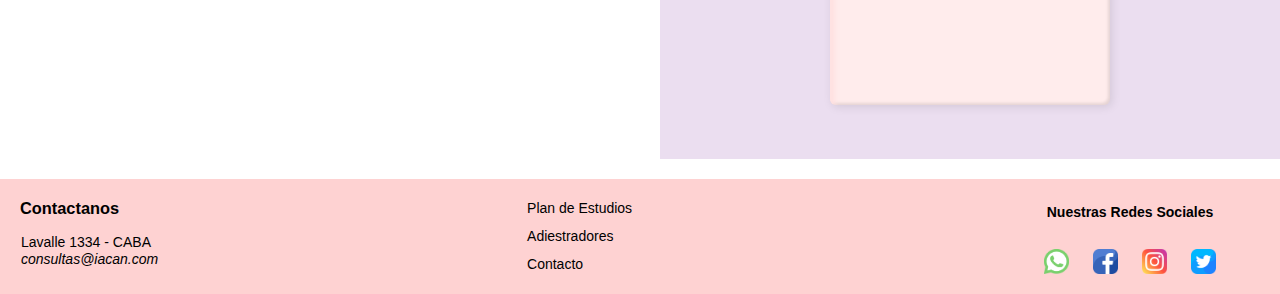
==== commit e81f57d3: "retocando y haciendo responsive cel" ====
--- a/index.html
+++ b/index.html
@@ -10,8 +10,10 @@
   <body>
     <header>
       <div class="contenedor">
-        <img src="img/IACan Logo.png" alt="Logo" class="logo-style" />
-        <h1>Instituto de Adiestramiento Canino</h1>
+        <div class="responsive">
+          <img src="img/IACan Logo.png" alt="Logo" class="logo-style" />
+          <h1>Instituto de Adiestramiento Canino</h1>
+        </div>  
         <a href="pages/form-login.html"><img src="img/inicio.png" alt="inicio" id="inicio"/></a>
       </div>
       <nav> 
@@ -37,19 +39,7 @@
             <img src="img/fot3.jpg" alt="">
           </li>
           <li>
-            <img src="img/fot4.jpg" alt="">
-          </li>
-          <li>
-            <img src="img/fot6.jpg" alt="">
-          </li>
-          <li>
-            <img src="img/fot9.jpg" alt="">
-          </li>
-          <li>
-            <img src="img/Foto2.png" alt="">
-          </li>
-          <li>
-            <img src="img/Foto3.png" alt="">
+            <img src="img/fot4.png" alt="">
           </li>
         </ul>
       </div>
@@ -169,8 +159,6 @@
         </div>
       </div>
     </footer>
-    <script src="js/main.js"></script>
     <script src="js/script.js"></script>
-    
   </body>
 </html>
--- a/css/style.css
+++ b/css/style.css
@@ -26,6 +26,12 @@
     align-items: center; 
 }
 
+.contenedor .responsive {
+    display: flex;
+    align-items: center;
+    gap: 180px;
+}
+
 .logo-style {
     height: 90px;
 }
@@ -102,7 +108,7 @@
 .slider2 ul {
 	display: flex;
 	padding: 0;
-	width: 800%;
+	width: 400%;
 	animation: cambio 20s infinite alternate linear;
 }
 
@@ -245,6 +251,7 @@
     background-color:rgb(215, 189, 226);
     color: #000;
     padding: 6px;
+    font-weight: bold;
 }
 
 .red {
@@ -417,6 +424,7 @@
 .biselado .encabezado {
     height: 90px;
 }
+
 .biselado h3 {
     text-align: left;
 }
@@ -698,6 +706,11 @@
     
     .contenedor {
         height: 100px;
+        flex-flow: row nowrap;
+    }
+
+    .contenedor .responsive {
+        gap: 20px;
     }
     
     .logo-style {
@@ -739,8 +752,13 @@
     
     iframe {
         width: 90%;
-    }
-    
+        height: 300px;
+    }
+    
+    #clima {
+        height: 100px;
+    }
+
     footer {
         margin: 0px;
         font-size: 14px;
@@ -800,59 +818,82 @@
 @media screen and (max-width: 640px) {
     /*Index*/
     header {
-        height: 130px;
+        height: 250px;
     }
     
     .contenedor {
-        height: 140px;
+        height: 150px;
+    }
+    
+    .contenedor .responsive {
+        display: flex;
+        flex-direction: column;
+        gap: 5px;
     }
 
     .logo-style {
-        height: 50px;
+        height: 60px;
     }
 
     h1 {
-        font-size: 18px;
+        font-size: 22px;
     }
         
     #inicio {
-        height: 15px;
+        height: 18px;
         float: right;
-        margin-top: 20px;
-        padding: 5px;
+        margin-top: 0;
     }
   
+    nav ul a {
+        align-items: start;
+    }
+
     main { 
         width: 100%;
-        margin: 20px auto;
-    }
-
-    .info{
-        width: 50%;
+        margin: auto;
+    }
+
+    .centro {
+        flex-direction: column;
+    }
+
+    .info {
+        width: 90%;
         font-size: 14px;
-    }
-    
-    .aside{
-        width: 50%;
-    }
-    
-    .calendario {
-        margin-right: 5px;
-    }
-    
+        margin: auto;
+    }
+    
+    .aside {
+        width: 90%;
+        margin: auto;
+    }
+
     iframe {
         width: 90%;
-    }
-    
+        height: auto;
+    }
+
+    .aside #clima {
+        height: 310px;
+    }
+
+    #clima h2{
+        font-size: 18px;
+    }
+
+    #clima h3 {
+        font-size: 16px;
+    }
+       
     footer {
-        margin: 0px;
-        font-size: 14px;
+        font-size: 12px;
         height: 115px;
     }
     
     .datos {
         margin-left: 20px;
-        
+    
     }
 
     .links {
@@ -861,6 +902,12 @@
     
     .red {
         margin-right: 0;
+    }
+
+    .red img{
+        width: 15px;
+        flex-wrap: nowrap;
+        margin: 5px;
     }
     
     /*Adiestradores*/
@@ -876,15 +923,33 @@
     .biselado .encabezado {
         height: 110px;
     }
+
+    .biselado p {
+        font-size: 14px;
+    }
        
     .orden {
-        display: grid;
-        grid-template-columns: 280px 280px;
-        grid-template-rows: 60px 60px;    
-        column-gap: 20px;
-    }
-
-    .orden .barrios {
-        width: 90%;
-    }
-}
+        display: flex;
+        flex-direction: column;
+    }
+
+    .huellas {
+        font-size: 14px;
+    }
+
+    .orden .puntaje img {
+        width: 20px;
+    }
+
+    .btn-abrir-modal1, .btn-abrir-modal2, .btn-abrir-modal3, .btn-abrir-modal4, .btn-abrir-modal5, .btn-abrir-modal6, .btn-abrir-modal7, .btn-abrir-modal8, .btn-abrir-modal9, .btn-abrir-modal10, .btn-abrir-modal11, .btn-abrir-modal12, .btn-abrir-modal13, .btn-abrir-modal14,.btn-abrir-modal15,.btn-abrir-modal16,.btn-abrir-modal17,.btn-abrir-modal18,.btn-abrir-modal19,.btn-abrir-modal20,.btn-abrir-modal21,.btn-abrir-modal22,.btn-abrir-modal23,.btn-abrir-modal24,.btn-abrir-modal25,.btn-abrir-modal26,.btn-abrir-modal27,.btn-abrir-modal28,.btn-abrir-modal29,.btn-abrir-modal30 {
+        width: 120px;
+        height: 30px;
+        margin: 10px 50%;
+    }
+
+    .registro {
+        font-size: 20px;
+        width: 200px;
+        height: 100px;
+    }
+}
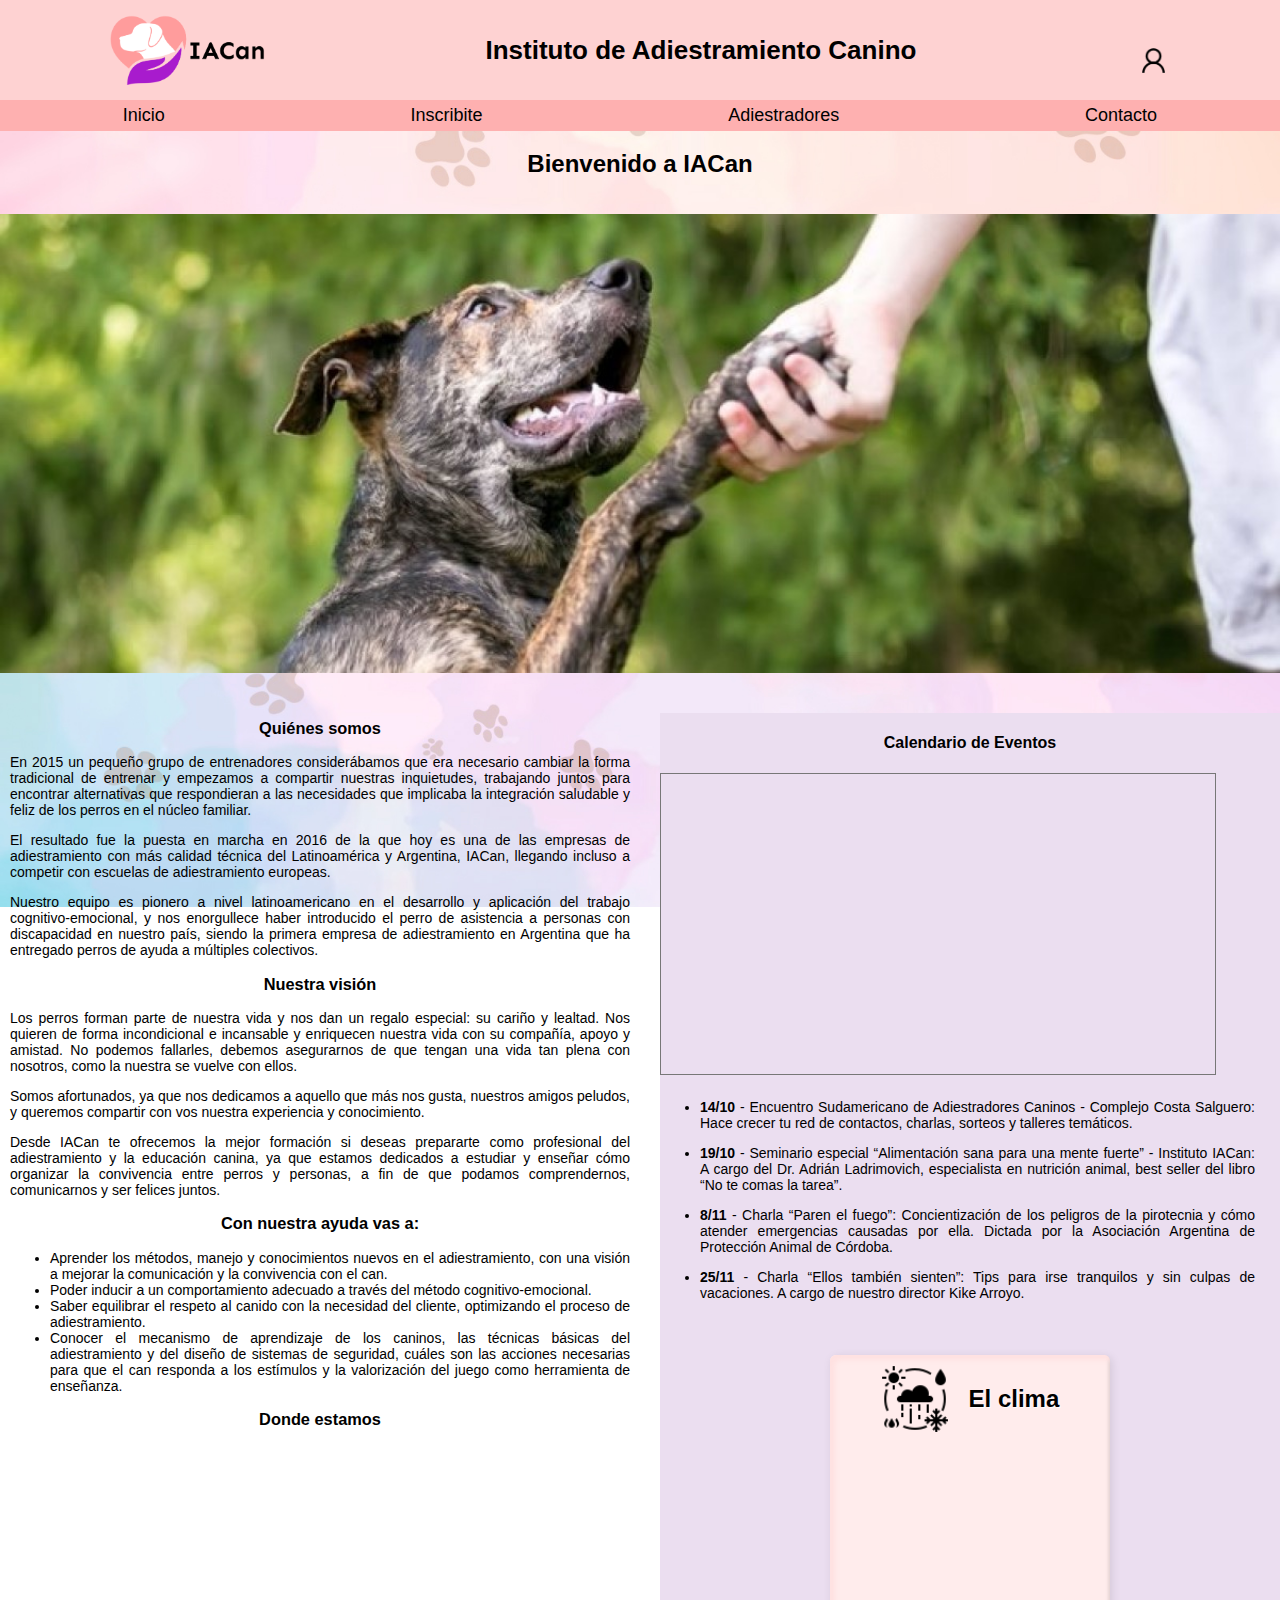
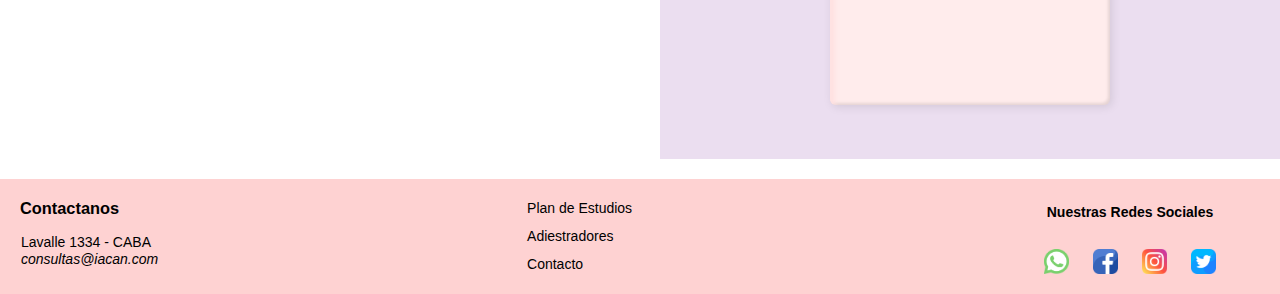
==== commit f8271b9c: "con todos los responsive" ====
--- a/index.html
+++ b/index.html
@@ -10,13 +10,13 @@
   <body>
     <header>
       <div class="contenedor">
-        <div class="responsive">
-          <img src="img/IACan Logo.png" alt="Logo" class="logo-style" />
-          <h1>Instituto de Adiestramiento Canino</h1>
-        </div>  
+        <img src="img/IACan Logo.png" alt="Logo" class="logo-style" />
+        <h1>Instituto de Adiestramiento Canino</h1>
         <a href="pages/form-login.html"><img src="img/inicio.png" alt="inicio" id="inicio"/></a>
       </div>
-      <nav> 
+      <button id="abrir" class="abrir-menu"><img src="img/menu.png" alt=""></button>
+      <nav class="nav" id="nav"> 
+        <button id="cerrar" class="cerrar-menu"><img src="img/cerrar.png" alt=""></button>
         <ul>
           <li><a href="index.html">Inicio</a></li>
           <li><a href="pages/inscripciones.html" target="_self">Inscribite</a></li>
@@ -160,5 +160,6 @@
       </div>
     </footer>
     <script src="js/script.js"></script>
+    <script src="js/menuresponsive.js"></script>
   </body>
 </html>
--- a/css/style.css
+++ b/css/style.css
@@ -2,7 +2,6 @@
 *{
     font-family: Arial, Helvetica, sans-serif;
 }
-
 
 body{
     background-image: url("/img/Fondo.jpg");
@@ -26,12 +25,6 @@
     align-items: center; 
 }
 
-.contenedor .responsive {
-    display: flex;
-    align-items: center;
-    gap: 180px;
-}
-
 .logo-style {
     height: 90px;
 }
@@ -51,10 +44,17 @@
 #inicio:hover{
     background-color: rgb(254, 176, 176);
     border-radius: 15px;
-   
-}
-
-nav ul {
+}
+
+.abrir-menu, .cerrar-menu {
+    display: none;
+}
+
+.nav {
+    display: block;
+}
+
+.nav ul {
     margin: 0;
     padding: 0;
     list-style-type: none;
@@ -66,16 +66,16 @@
     color: #000;
 }
 
-nav li {
+.nav li {
     flex: 1 0 auto;
     text-align: center;
 }
 
-nav li a {
+.nav li a {
     font-size: 18px;
 }
 
-nav ul a {
+.nav ul a {
     display: block;
     text-decoration: none;
     color:#000;
@@ -84,7 +84,7 @@
     padding: 5px;
 }
 
-nav ul a:hover {
+.nav ul a:hover {
     background-color:rgb(215, 189, 226) ;
     color: #000;
     padding: 5px;
@@ -152,7 +152,6 @@
     text-align: center;
 }
 
-
 .mapa {
     text-align: center;
 }
@@ -169,7 +168,6 @@
 }
 
 .calendario {
-    
     padding-bottom: 10px;
 }
 
@@ -496,7 +494,7 @@
 }
 
 .registro {
-    color: black;
+    color: rgb(0, 0, 0);
     font-size: 25px;
     width: 280px;
     height: 150px;
@@ -560,14 +558,15 @@
 }
 
 textarea {
-    background-color: #FEF9E7;
+    background-color: rgb(254, 249, 231);
+    width: 300px;
 }
 
 .button {
     width: 100px;
     height: 50px;
     background-color: rgb(125, 60, 152);
-    color: #fff;
+    color: rgb(255, 255, 255);
     font-weight: bold;
     font-size: 18px;
     border-radius: 5px;
@@ -586,6 +585,7 @@
    border-width: medium;
    border-color:  rgb(254, 176, 176);
 }
+
 legend {
     border-color: #000;
     font-size: xx-large;
@@ -593,22 +593,27 @@
     text-align: center;
     font-weight: bold;
 }
+
 .dato_u,.dato2{
-    text-align: center;
+    text-align: left;
     color:#000;
     font-weight: bold;
- }
-
-.alumnos_adiest{
+}
+
+#alumnos_adiest{
     display: flex;
     flex-direction: column;
     gap: 12px;
-    width: 700px;
+    width: 600px;
     margin: 0 auto;
     padding: 15px;
     text-align: center;
 } 
 
+.dato_u input {
+    height: 20px;
+}
+
 input#genero_u {
     width: 10px;
 }
@@ -619,15 +624,15 @@
 
 input#ciudad_a {
     width: 10px;
-    
-}
+}
+
 .grid-container {
     display: grid;
     grid-template-columns: auto auto auto;
     padding: 40px;
     gap: 10px;
-
-  }
+}
+
 .grid-item {
     color: rgb(38, 0, 255);
     font-weight: bold;
@@ -656,23 +661,29 @@
 }
 
 .grid-container2 {
-    display:grid;
-    grid-template-columns: 400px 400px ;
-    column-gap: 200px;
+    /*display:grid;*/
+    display: flex;
+    column-gap: 20px;
+    grid-template-columns: 300px 300px;
+    /*
     width: 1280px;
     margin-bottom: 150px;
-    height: 341px;
+    height: 341px;*/
+}
+
+.grid-item2 /*.biselado*/{
+    display: flex;
+    height: 300px;
+    width: auto/*400px*/;
+    margin: 5% auto;
+    /*margin-left: 30%;
+    margin-top: 10%;*/
 }
 
 .grid-item2 .biselado{
-    height: 300px;
-    width: 400px;
-    margin-left: 30%;
-    margin-top: 10%;
-}
-
-.cuadricula {
-    height: 300px;
+    display: flex;
+    flex-direction: column;
+    width: auto;
 }
 
 input#usuario_login, input#contraseña_login {
@@ -680,22 +691,49 @@
 }
 
 .registro_alumno, .registro_adiestrador {
-    text-align: center;
-    margin-top: 15px;
-}
-
-.dato_login {
-    text-align: center;
-    margin-top: 20px;
+    display: flex;
+    width: auto;
+    /*text-align: center;
+    margin-top: 15px;*/
+}
+
+.dato_login{
+    /*text-align: center;*/
+    margin-top: 10px;
     height: 30px;
+    width: auto;
 }
 
 .boton_ingreso {
-    text-align: center;
+    /*text-align: center;*/
     margin-top: 25px;
-}
-
-/*----------------------------------*/
+    width: auto;
+}
+
+#mensajeError {
+    display: none;
+    color: rgb(255, 0, 0);
+    font-weight: bold;
+    text-align: center;
+    border: 3px solid rgb(255, 0, 0);
+    width: 350px;
+    margin: auto;
+    background-color: rgb(255, 197, 197);
+    padding: 10px;
+}
+
+#mensajeExito {
+    display: none;
+    color: rgb(4, 192, 4);
+    font-weight: bold;
+    border: 3px solid rgb(4, 192, 4);
+    width: 350px;
+    margin: auto;
+    background-color: rgb(203, 251, 203);
+    padding: 10px;
+}
+
+/*-------------------------------------------------------------------------*/
 /*Responsive Tablet*/
 
 @media screen and (min-width: 640px) and (max-width: 1280px) {
@@ -709,16 +747,12 @@
         flex-flow: row nowrap;
     }
 
-    .contenedor .responsive {
-        gap: 20px;
-    }
-    
     .logo-style {
         height: 70px;
     }
 
     h1 {
-        font-size: 28px;
+        font-size: 26px;
     }
         
     #inicio {
@@ -728,7 +762,7 @@
         padding: 5px;
     }
     
-    nav ul a {
+    .nav ul a {
         margin: 0;
     }
     
@@ -767,7 +801,6 @@
     
     .datos {
         margin-left: 20px;
-        
     }
 
     .links {
@@ -776,6 +809,44 @@
     
     .red {
         margin-right: 0;
+    }
+
+    /*Inscribite*/
+
+    .texto {
+        margin: auto 10%;
+    }
+
+    .video {
+        width: 90%;
+        margin: auto;
+    }
+
+    .video video{
+        width: 100%;
+    }
+
+    .box {
+        width: 95%;
+    }
+
+    .grupo .boton {
+        width: 200px;
+        height: 100px;
+    }
+    
+    .grupo .boton a{
+        text-align: center;
+    }
+
+    .swiper {
+        width: 90%;
+        height: auto;
+        margin-bottom: 15px;
+    }
+
+    .swiper .swiper-slide {
+        height: auto;
     }
     
     /*Adiestradores*/
@@ -802,33 +873,138 @@
     .orden .barrios {
         width: 90%;
     }
-}
-    
-
-
-
-
-
-
-
-
-
+
+    /*Log-in*/
+
+    .grid-container2 {
+        width: 95%;
+        margin: auto;
+    }
+
+    .grid-item2 {
+        width: 40%;
+        justify-content: center;
+        align-items: center;
+    }
+
+    .grid-item2 .biselado{
+        width: 40%;
+        height: 100%;
+        justify-content: space-around;
+        align-items: center;
+        box-sizing: border-box;
+        padding: 5px;
+        margin: 0 5px;
+    }
+
+    .dato_login{
+        display: flex;
+        flex-direction: column;
+        gap: 15px;
+    }
+
+    .dato_login input{
+        font-size: 16px;
+        padding: 5px;
+    }
+
+    .ingresar2 {
+        width: 150px;
+        height: 60px;
+        margin-top: 10px;
+    }
+}
+
+/*--------------------------------------------------------------*/
 /*Responsive Celular*/
 
 @media screen and (max-width: 640px) {
     /*Index*/
     header {
-        height: 250px;
+        height: 200px;
     }
     
     .contenedor {
-        height: 150px;
-    }
-    
-    .contenedor .responsive {
+        height: 200px;
+        flex-direction: column;
+    }
+    
+    .abrir-menu, .cerrar-menu {
+        display: block;
+        border: 0;
+        cursor: pointer;
+        background-color: rgb(125, 60, 152);
+    }
+
+    .abrir-menu {
+        position: fixed;
+        bottom: 3%;
+        right: 3%;
+        border-radius: 50%;
+        padding: 10px;
+        width: 50px;
+        height: 50px;
+        box-shadow: 2px 2px 10px rgba(0,0,0,.1);
+        transition: 0.5s;
+    }
+
+    .cerrar-menu {
+        background-color: rgb(254, 176, 176);
+        margin-right: 20px;
+    }
+
+    .abrir-menu:hover {
+        background-color: rgb(254, 176, 176);
+        cursor: pointer;
+    }
+
+    .cerrar-menu:hover {
+        background-color: rgb(125, 60, 152); 
+        border-radius: 50%;  
+    }
+
+    .nav {
+        opacity: 0;
+        visibility: hidden;
         display: flex;
         flex-direction: column;
-        gap: 5px;
+        justify-content: left;
+        align-items: start;
+        gap: 10px;
+        position: fixed;
+        top: 0;
+        left: 0;
+        width: 40%;
+        height: 100%;
+        padding: 20px;
+        box-sizing: border-box;
+        background-color: rgb(254, 176, 176);
+        padding: 20px;
+        box-shadow: 2px 2px 10px rgba(0,0,0,.1);
+    }
+
+    .nav.visible {
+        opacity: 1;
+        visibility: visible;
+        height: 100%;
+    }
+
+    .nav img {
+        width: 20px;
+        padding: 10px;
+    }
+    .nav ul {
+        flex-direction: column;
+        align-items: start;
+    }
+
+    .nav ul li {
+        margin-top: 20px;
+    }
+
+    .nav ul li a {
+        margin: 0;
+        font-size: 16px;
     }
 
     .logo-style {
@@ -836,19 +1012,15 @@
     }
 
     h1 {
-        font-size: 22px;
+        font-size: 26px;
     }
         
     #inicio {
-        height: 18px;
+        height: 25px;
         float: right;
         margin-top: 0;
     }
   
-    nav ul a {
-        align-items: start;
-    }
-
     main { 
         width: 100%;
         margin: auto;
@@ -893,7 +1065,6 @@
     
     .datos {
         margin-left: 20px;
-    
     }
 
     .links {
@@ -910,6 +1081,44 @@
         margin: 5px;
     }
     
+    /*Inscribite*/
+
+    .texto {
+        margin: auto 10%;
+    }
+
+    .video {
+        width: 90%;
+        margin: auto;
+    }
+
+    .video video{
+        width: 100%;
+    }
+
+    .box {
+        width: 95%;
+    }
+
+    .grupo .boton {
+        width: 200px;
+        height: 100px;
+    }
+    
+    .grupo .boton a{
+        text-align: center;
+    }
+
+    .swiper {
+        width: 90%;
+        height: auto;
+        margin-bottom: 15px;
+    }
+
+    .swiper .swiper-slide {
+        height: auto;
+    }
+
     /*Adiestradores*/
 
     #adiestradores {
@@ -952,4 +1161,41 @@
         width: 200px;
         height: 100px;
     }
-}
+
+    /*Form Alumno*/
+
+    #alumnos_adiest{
+        width: auto;
+    }
+
+    /*Form Adiestradores*/
+
+    .grid-container {
+        display: grid;
+        grid-template-columns: auto auto;
+        padding: 40px;
+        gap: 10px;
+    }
+
+    /*Contacto*/
+
+    #contact{
+        display: flex;
+        flex-direction: column;
+        gap: 12px;
+        width: auto;
+        margin: auto;
+        padding: 15px;
+        text-align: center;
+    }
+
+    .linea,.dato_u,.dato2 {
+        flex-direction: column;
+    }
+
+    /*Log-in*/
+
+    .grid-container2 {
+        flex-direction: column;
+    }
+}